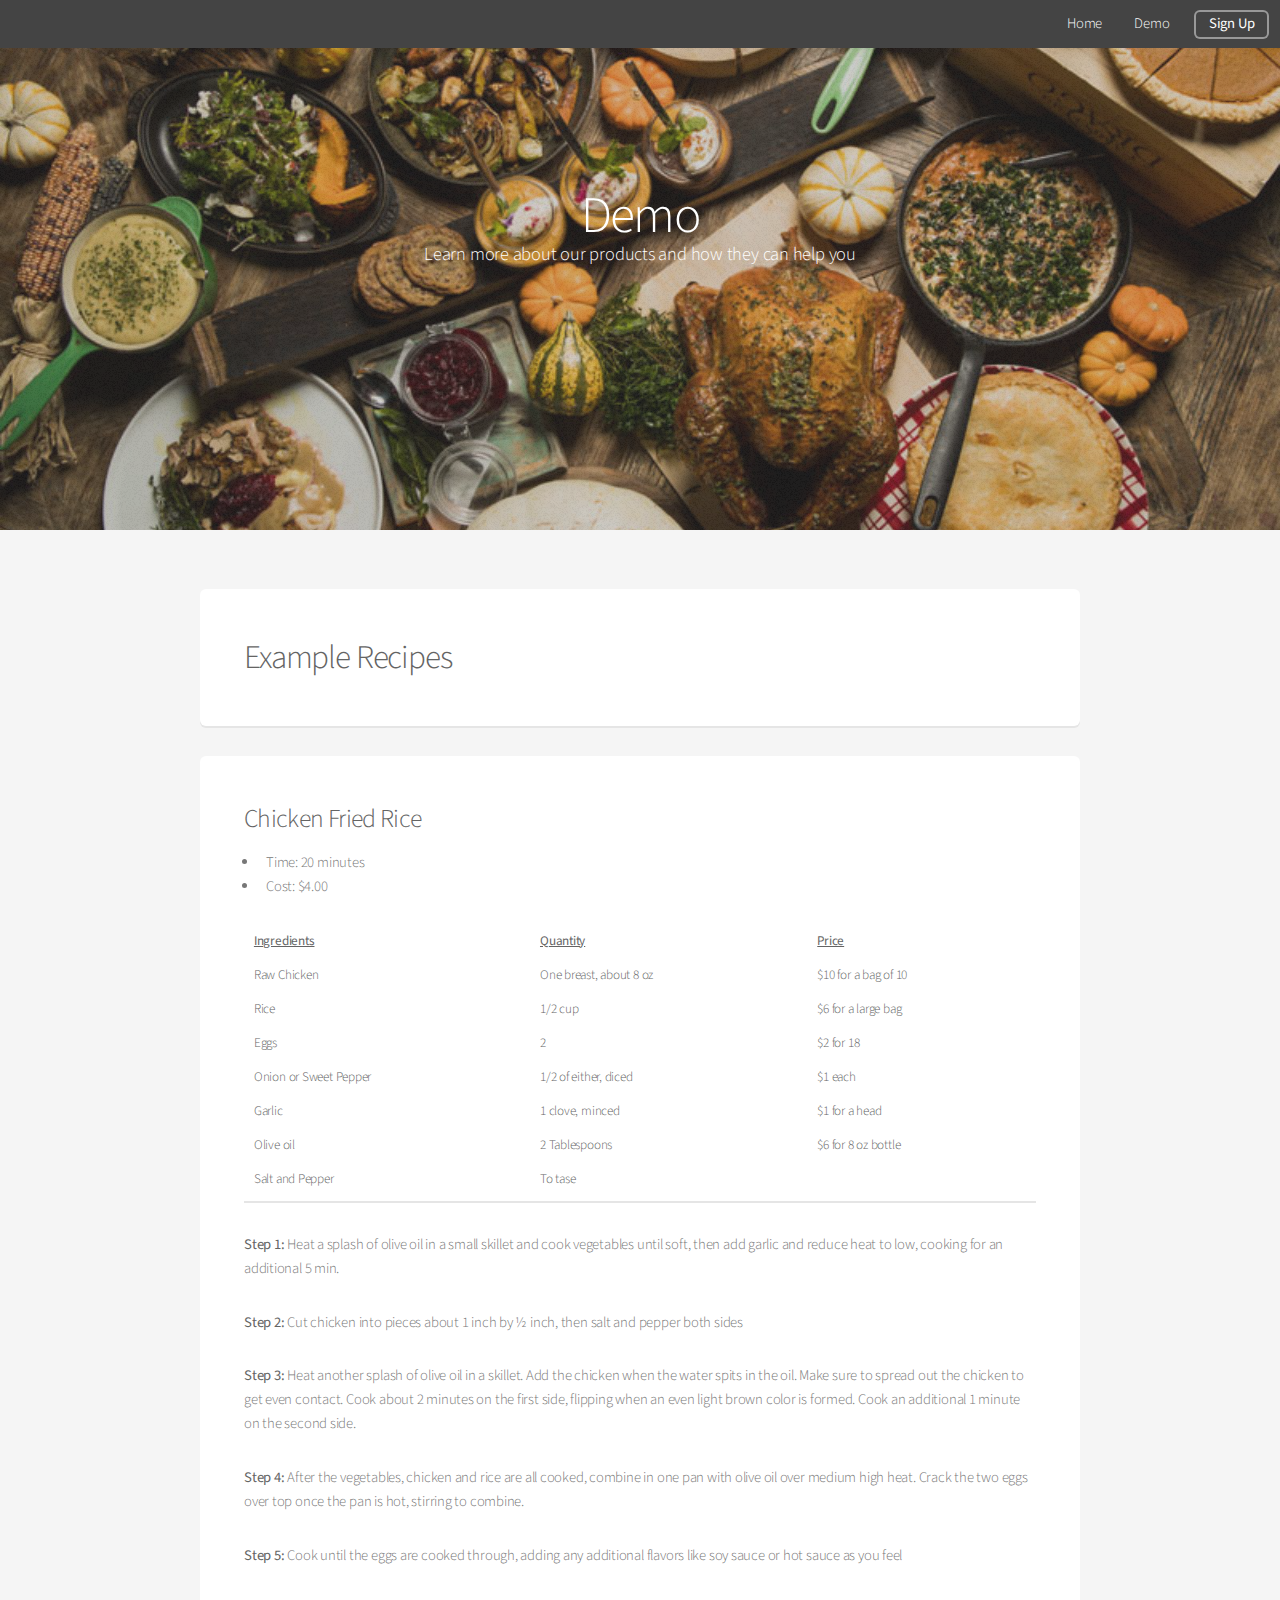
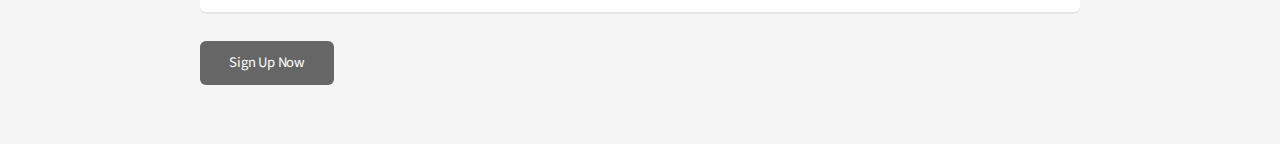
==== generic.html @ 8b99f7a8 "creating basic repository" ====
<!DOCTYPE HTML>
<!--
	Alpha by HTML5 UP
	html5up.net | @ajlkn
	Free for personal and commercial use under the CCA 3.0 license (html5up.net/license)
-->
<html>
	<head>
		<title>About Us - HooCooks</title>
		<meta charset="utf-8" />
		<meta name="viewport" content="width=device-width, initial-scale=1, user-scalable=no" />
		<link rel="stylesheet" href="assets/css/main.css" />
	</head>
	<body class="is-preload"> 
		<div id="page-wrapper">

			<!-- Header -->
				<header id="header">
					<nav id="nav">
						<ul>
							<li><a href="index.html">Home</a></li>
							<li><a href="generic.html">Demo</a></li>
							<li><a href="signup.html" class="button">Sign Up</a></li>
						</ul>
					</nav>
				</header>

<!-- Banner -->
				<section id="banner">
					<header>
						<h2>Demo</h2>
						
					</header>
					<p>Learn more about our products and how they can help you</p>
				</section>

			<!-- Main -->
			<section id="main" class="container">
					<div class="row">
						<div class="col-12">

							<!-- Text -->
							<section class="box">
								<h2>Example Recipes</h2>
							</section>
							<section class ="box">
								<h3>Chicken Fried Rice</h3>
								
								<ul>
									<li>Time: 20 minutes</li>
									<li>Cost: $4.00</li>
								</ul>
								
								<table style="width:100%">
									<thead>
										<tr>
											<th><strong><u>Ingredients</u></strong></th>
											<th><strong><u>Quantity</u></strong></th>
											<th><strong><u>Price</u></strong></th>
										</tr>
										<tr>
											<th>Raw Chicken</th>
											<th>One breast, about 8 oz</th>
											<th>$10 for a bag of 10</th>
										</tr>
										<tr>
											<th>Rice</th>
											<th>1/2 cup</th>
											<th>$6 for a large bag</th>
										</tr>										
										<tr>
											<th>Eggs</th>
											<th>2</th>
											<th>$2 for 18</th>
										</tr>
										<tr>
											<th>Onion or Sweet Pepper</th>
											<th>1/2 of either, diced</th>
											<th>$1 each</th>
										</tr>
										<tr>
											<th>Garlic</th>
											<th>1 clove, minced</th>
											<th>$1 for a head</th>
										</tr>
										<tr>
											<th>Olive oil</th>
											<th>2 Tablespoons</th>
											<th>$6 for 8 oz bottle</th>
										</tr>
										<tr>
											<th>Salt and Pepper</th>
											<th>To tase</th>
											<th></th>
										</tr>
									</thead>
									<tbody>
									</tbody>
								</table>
								
								<p><strong>Step 1:</strong> Heat a splash of olive oil in a small skillet and cook vegetables until soft, then add garlic and reduce heat to low, cooking for an additional 5 min.</p>
								<p><strong>Step 2:</strong> Cut chicken into pieces about 1 inch by ½ inch, then salt and pepper both sides</p>
								<p><strong>Step 3:</strong> Heat another splash of olive oil in a skillet. Add the chicken when the water spits in the oil. Make sure to spread out the chicken to get even contact. Cook about 2 minutes on the first side, flipping when an even light brown color is formed. Cook an additional 1 minute on the second side.</p>
								<p><strong>Step 4:</strong> After the vegetables, chicken and rice are all cooked, combine in one pan with olive oil over medium high heat. Crack the two eggs over top once the pan is hot, stirring to combine.</p>
								<p><strong>Step 5:</strong> Cook until the eggs are cooked through, adding any additional flavors like soy sauce or hot sauce as you feel</p>
							</section>
						</div>
					</div>
					<a href="signup.html" class="button">Sign Up Now</a>
			</section>
		</div>

	</body>
</html>
---- assets/css/main.css ----
@import url("fontawesome-all.min.css");
@import url("https://fonts.googleapis.com/css?family=Source+Sans+Pro:300,400,300italic,400italic");

/*
	Alpha by HTML5 UP
	html5up.net | @ajlkn
	Free for personal and commercial use under the CCA 3.0 license (html5up.net/license)
*/

/* Reset */

/* Based on meyerweb.com/eric/tools/css/reset (v2.0 | 20110126 | License: public domain) */

	html, body, div, span, applet, object,
	iframe, h1, h2, h3, h4, h5, h6, p, blockquote,
	pre, a, abbr, acronym, address, big, cite,
	code, del, dfn, em, img, ins, kbd, q, s, samp,
	small, strike, strong, sub, sup, tt, var, b,
	u, i, center, dl, dt, dd, ol, ul, li, fieldset,
	form, label, legend, table, caption, tbody,
	tfoot, thead, tr, th, td, article, aside,
	canvas, details, embed, figure, figcaption,
	footer, header, hgroup, menu, nav, output, ruby,
	section, summary, time, mark, audio, video {
		margin: 0;
		padding: 0;
		border: 0;
		font-size: 100%;
		font: inherit;
		vertical-align: baseline;
	}

	article, aside, details, figcaption, figure,
	footer, header, hgroup, menu, nav, section {
		display: block;
	}

	body {
		line-height: 1;
	}

	ol, ul {
		list-style: none;
	}

	blockquote, q {
		quotes: none;
	}

		blockquote:before, blockquote:after, q:before, q:after {
			content: '';
			content: none;
		}

	table {
		border-collapse: collapse;
		border-spacing: 0;
	}

	body {
		-webkit-text-size-adjust: none;
	}

	mark {
		background-color: transparent;
		color: inherit;
	}

	input::-moz-focus-inner {
		border: 0;
		padding: 0;
	}

	input, select, textarea {
		-moz-appearance: none;
		-webkit-appearance: none;
		-ms-appearance: none;
		appearance: none;
	}

/* Basic */

	@-ms-viewport {
		width: device-width;
	}

	body {
		-ms-overflow-style: scrollbar;
	}

	@media screen and (max-width: 480px) {

		html, body {
			min-width: 320px;
		}

	}

	html {
		box-sizing: border-box;
	}

	*, *:before, *:after {
		box-sizing: inherit;
	}

	body {
		background: #f5f5f5;
	}

	body, input, select, textarea {
		color: #777;
		font-family: "Source Sans Pro", sans-serif;
		font-size: 16pt;
		font-weight: 300;
		line-height: 1.65em;
		letter-spacing: -0.015em;
	}

	a {
		-moz-transition: color 0.2s ease-in-out, border-bottom-color 0.2s ease-in-out;
		-webkit-transition: color 0.2s ease-in-out, border-bottom-color 0.2s ease-in-out;
		-ms-transition: color 0.2s ease-in-out, border-bottom-color 0.2s ease-in-out;
		transition: color 0.2s ease-in-out, border-bottom-color 0.2s ease-in-out;
		border-bottom: dotted 1px;
		color: #e89980;
		text-decoration: none;
	}

		a:hover {
			border-bottom-color: transparent;
		}

	strong, b {
		color: #646464;
		font-weight: 400;
	}

	em, i {
		font-style: italic;
	}

	p {
		margin: 0 0 2em 0;
	}

	h1, h2, h3, h4, h5, h6 {
		color: #646464;
		font-weight: 300;
		line-height: 1em;
		margin: 0 0 0.5em 0;
	}

		h1 a, h2 a, h3 a, h4 a, h5 a, h6 a {
			color: inherit;
			text-decoration: none;
		}

	h2 {
		font-size: 2.25em;
		line-height: 1.5em;
		letter-spacing: -0.035em;
	}

	h3 {
		font-size: 1.75em;
		line-height: 1.5em;
		letter-spacing: -0.025em;
	}

	h4 {
		font-size: 1.1em;
		line-height: 1.5em;
		letter-spacing: 0;
	}

	h5 {
		font-size: 0.9em;
		line-height: 1.5em;
		letter-spacing: 0;
	}

	h6 {
		font-size: 0.7em;
		line-height: 1.5em;
		letter-spacing: 0;
	}

	sub {
		font-size: 0.8em;
		position: relative;
		top: 0.5em;
	}

	sup {
		font-size: 0.8em;
		position: relative;
		top: -0.5em;
	}

	hr {
		border: 0;
		border-bottom: solid 2px #e5e5e5;
		margin: 2em 0;
	}

		hr.major {
			margin: 3em 0;
		}

	blockquote {
		border-left: solid 4px #e5e5e5;
		font-style: italic;
		margin: 0 0 2em 0;
		padding: 0.5em 0 0.5em 2em;
	}

	pre {
		-webkit-overflow-scrolling: touch;
		background: #f8f8f8;
		border-radius: 6px;
		border: solid 1px #e5e5e5;
		font-family: monospace;
		font-size: 0.9em;
		line-height: 1.75em;
		margin: 0 0 2em 0;
		overflow-x: auto;
		padding: 1em 1.5em;
	}

	code {
		background: #f8f8f8;
		border-radius: 6px;
		border: solid 1px #e5e5e5;
		font-family: monospace;
		font-size: 0.9em;
		margin: 0 0.25em;
		padding: 0.25em 0.65em;
	}

	.align-left {
		text-align: left;
	}

	.align-center {
		text-align: center;
	}

	.align-right {
		text-align: right;
	}

/* Row */

	.row {
		display: flex;
		flex-wrap: wrap;
		box-sizing: border-box;
		align-items: stretch;
	}

		.row > * {
			box-sizing: border-box;
		}

		.row.gtr-uniform > * > :last-child {
			margin-bottom: 0;
		}

		.row.aln-left {
			justify-content: flex-start;
		}

		.row.aln-center {
			justify-content: center;
		}

		.row.aln-right {
			justify-content: flex-end;
		}

		.row.aln-top {
			align-items: flex-start;
		}

		.row.aln-middle {
			align-items: center;
		}

		.row.aln-bottom {
			align-items: flex-end;
		}

		.row > .imp {
			order: -1;
		}

		.row > .col-1 {
			width: 8.33333%;
		}

		.row > .off-1 {
			margin-left: 8.33333%;
		}

		.row > .col-2 {
			width: 16.66667%;
		}

		.row > .off-2 {
			margin-left: 16.66667%;
		}

		.row > .col-3 {
			width: 25%;
		}

		.row > .off-3 {
			margin-left: 25%;
		}

		.row > .col-4 {
			width: 33.33333%;
		}

		.row > .off-4 {
			margin-left: 33.33333%;
		}

		.row > .col-5 {
			width: 41.66667%;
		}

		.row > .off-5 {
			margin-left: 41.66667%;
		}

		.row > .col-6 {
			width: 50%;
		}

		.row > .off-6 {
			margin-left: 50%;
		}

		.row > .col-7 {
			width: 58.33333%;
		}

		.row > .off-7 {
			margin-left: 58.33333%;
		}

		.row > .col-8 {
			width: 66.66667%;
		}

		.row > .off-8 {
			margin-left: 66.66667%;
		}

		.row > .col-9 {
			width: 75%;
		}

		.row > .off-9 {
			margin-left: 75%;
		}

		.row > .col-10 {
			width: 83.33333%;
		}

		.row > .off-10 {
			margin-left: 83.33333%;
		}

		.row > .col-11 {
			width: 91.66667%;
		}

		.row > .off-11 {
			margin-left: 91.66667%;
		}

		.row > .col-12 {
			width: 100%;
		}

		.row > .off-12 {
			margin-left: 100%;
		}

		.row.gtr-0 {
			margin-top: 0;
			margin-left: 0em;
		}

			.row.gtr-0 > * {
				padding: 0 0 0 0em;
			}

			.row.gtr-0.gtr-uniform {
				margin-top: 0em;
			}

				.row.gtr-0.gtr-uniform > * {
					padding-top: 0em;
				}

		.row.gtr-25 {
			margin-top: 0;
			margin-left: -0.5em;
		}

			.row.gtr-25 > * {
				padding: 0 0 0 0.5em;
			}

			.row.gtr-25.gtr-uniform {
				margin-top: -0.5em;
			}

				.row.gtr-25.gtr-uniform > * {
					padding-top: 0.5em;
				}

		.row.gtr-50 {
			margin-top: 0;
			margin-left: -1em;
		}

			.row.gtr-50 > * {
				padding: 0 0 0 1em;
			}

			.row.gtr-50.gtr-uniform {
				margin-top: -1em;
			}

				.row.gtr-50.gtr-uniform > * {
					padding-top: 1em;
				}

		.row {
			margin-top: 0;
			margin-left: -2em;
		}

			.row > * {
				padding: 0 0 0 2em;
			}

			.row.gtr-uniform {
				margin-top: -2em;
			}

				.row.gtr-uniform > * {
					padding-top: 2em;
				}

		.row.gtr-150 {
			margin-top: 0;
			margin-left: -3em;
		}

			.row.gtr-150 > * {
				padding: 0 0 0 3em;
			}

			.row.gtr-150.gtr-uniform {
				margin-top: -3em;
			}

				.row.gtr-150.gtr-uniform > * {
					padding-top: 3em;
				}

		.row.gtr-200 {
			margin-top: 0;
			margin-left: -4em;
		}

			.row.gtr-200 > * {
				padding: 0 0 0 4em;
			}

			.row.gtr-200.gtr-uniform {
				margin-top: -4em;
			}

				.row.gtr-200.gtr-uniform > * {
					padding-top: 4em;
				}

		@media screen and (max-width: 1680px) {

			.row {
				display: flex;
				flex-wrap: wrap;
				box-sizing: border-box;
				align-items: stretch;
			}

				.row > * {
					box-sizing: border-box;
				}

				.row.gtr-uniform > * > :last-child {
					margin-bottom: 0;
				}

				.row.aln-left {
					justify-content: flex-start;
				}

				.row.aln-center {
					justify-content: center;
				}

				.row.aln-right {
					justify-content: flex-end;
				}

				.row.aln-top {
					align-items: flex-start;
				}

				.row.aln-middle {
					align-items: center;
				}

				.row.aln-bottom {
					align-items: flex-end;
				}

				.row > .imp-wide {
					order: -1;
				}

				.row > .col-1-wide {
					width: 8.33333%;
				}

				.row > .off-1-wide {
					margin-left: 8.33333%;
				}

				.row > .col-2-wide {
					width: 16.66667%;
				}

				.row > .off-2-wide {
					margin-left: 16.66667%;
				}

				.row > .col-3-wide {
					width: 25%;
				}

				.row > .off-3-wide {
					margin-left: 25%;
				}

				.row > .col-4-wide {
					width: 33.33333%;
				}

				.row > .off-4-wide {
					margin-left: 33.33333%;
				}

				.row > .col-5-wide {
					width: 41.66667%;
				}

				.row > .off-5-wide {
					margin-left: 41.66667%;
				}

				.row > .col-6-wide {
					width: 50%;
				}

				.row > .off-6-wide {
					margin-left: 50%;
				}

				.row > .col-7-wide {
					width: 58.33333%;
				}

				.row > .off-7-wide {
					margin-left: 58.33333%;
				}

				.row > .col-8-wide {
					width: 66.66667%;
				}

				.row > .off-8-wide {
					margin-left: 66.66667%;
				}

				.row > .col-9-wide {
					width: 75%;
				}

				.row > .off-9-wide {
					margin-left: 75%;
				}

				.row > .col-10-wide {
					width: 83.33333%;
				}

				.row > .off-10-wide {
					margin-left: 83.33333%;
				}

				.row > .col-11-wide {
					width: 91.66667%;
				}

				.row > .off-11-wide {
					margin-left: 91.66667%;
				}

				.row > .col-12-wide {
					width: 100%;
				}

				.row > .off-12-wide {
					margin-left: 100%;
				}

				.row.gtr-0 {
					margin-top: 0;
					margin-left: 0em;
				}

					.row.gtr-0 > * {
						padding: 0 0 0 0em;
					}

					.row.gtr-0.gtr-uniform {
						margin-top: 0em;
					}

						.row.gtr-0.gtr-uniform > * {
							padding-top: 0em;
						}

				.row.gtr-25 {
					margin-top: 0;
					margin-left: -0.5em;
				}

					.row.gtr-25 > * {
						padding: 0 0 0 0.5em;
					}

					.row.gtr-25.gtr-uniform {
						margin-top: -0.5em;
					}

						.row.gtr-25.gtr-uniform > * {
							padding-top: 0.5em;
						}

				.row.gtr-50 {
					margin-top: 0;
					margin-left: -1em;
				}

					.row.gtr-50 > * {
						padding: 0 0 0 1em;
					}

					.row.gtr-50.gtr-uniform {
						margin-top: -1em;
					}

						.row.gtr-50.gtr-uniform > * {
							padding-top: 1em;
						}

				.row {
					margin-top: 0;
					margin-left: -2em;
				}

					.row > * {
						padding: 0 0 0 2em;
					}

					.row.gtr-uniform {
						margin-top: -2em;
					}

						.row.gtr-uniform > * {
							padding-top: 2em;
						}

				.row.gtr-150 {
					margin-top: 0;
					margin-left: -3em;
				}

					.row.gtr-150 > * {
						padding: 0 0 0 3em;
					}

					.row.gtr-150.gtr-uniform {
						margin-top: -3em;
					}

						.row.gtr-150.gtr-uniform > * {
							padding-top: 3em;
						}

				.row.gtr-200 {
					margin-top: 0;
					margin-left: -4em;
				}

					.row.gtr-200 > * {
						padding: 0 0 0 4em;
					}

					.row.gtr-200.gtr-uniform {
						margin-top: -4em;
					}

						.row.gtr-200.gtr-uniform > * {
							padding-top: 4em;
						}

		}

		@media screen and (max-width: 1280px) {

			.row {
				display: flex;
				flex-wrap: wrap;
				box-sizing: border-box;
				align-items: stretch;
			}

				.row > * {
					box-sizing: border-box;
				}

				.row.gtr-uniform > * > :last-child {
					margin-bottom: 0;
				}

				.row.aln-left {
					justify-content: flex-start;
				}

				.row.aln-center {
					justify-content: center;
				}

				.row.aln-right {
					justify-content: flex-end;
				}

				.row.aln-top {
					align-items: flex-start;
				}

				.row.aln-middle {
					align-items: center;
				}

				.row.aln-bottom {
					align-items: flex-end;
				}

				.row > .imp-normal {
					order: -1;
				}

				.row > .col-1-normal {
					width: 8.33333%;
				}

				.row > .off-1-normal {
					margin-left: 8.33333%;
				}

				.row > .col-2-normal {
					width: 16.66667%;
				}

				.row > .off-2-normal {
					margin-left: 16.66667%;
				}

				.row > .col-3-normal {
					width: 25%;
				}

				.row > .off-3-normal {
					margin-left: 25%;
				}

				.row > .col-4-normal {
					width: 33.33333%;
				}

				.row > .off-4-normal {
					margin-left: 33.33333%;
				}

				.row > .col-5-normal {
					width: 41.66667%;
				}

				.row > .off-5-normal {
					margin-left: 41.66667%;
				}

				.row > .col-6-normal {
					width: 50%;
				}

				.row > .off-6-normal {
					margin-left: 50%;
				}

				.row > .col-7-normal {
					width: 58.33333%;
				}

				.row > .off-7-normal {
					margin-left: 58.33333%;
				}

				.row > .col-8-normal {
					width: 66.66667%;
				}

				.row > .off-8-normal {
					margin-left: 66.66667%;
				}

				.row > .col-9-normal {
					width: 75%;
				}

				.row > .off-9-normal {
					margin-left: 75%;
				}

				.row > .col-10-normal {
					width: 83.33333%;
				}

				.row > .off-10-normal {
					margin-left: 83.33333%;
				}

				.row > .col-11-normal {
					width: 91.66667%;
				}

				.row > .off-11-normal {
					margin-left: 91.66667%;
				}

				.row > .col-12-normal {
					width: 100%;
				}

				.row > .off-12-normal {
					margin-left: 100%;
				}

				.row.gtr-0 {
					margin-top: 0;
					margin-left: 0em;
				}

					.row.gtr-0 > * {
						padding: 0 0 0 0em;
					}

					.row.gtr-0.gtr-uniform {
						margin-top: 0em;
					}

						.row.gtr-0.gtr-uniform > * {
							padding-top: 0em;
						}

				.row.gtr-25 {
					margin-top: 0;
					margin-left: -0.5em;
				}

					.row.gtr-25 > * {
						padding: 0 0 0 0.5em;
					}

					.row.gtr-25.gtr-uniform {
						margin-top: -0.5em;
					}

						.row.gtr-25.gtr-uniform > * {
							padding-top: 0.5em;
						}

				.row.gtr-50 {
					margin-top: 0;
					margin-left: -1em;
				}

					.row.gtr-50 > * {
						padding: 0 0 0 1em;
					}

					.row.gtr-50.gtr-uniform {
						margin-top: -1em;
					}

						.row.gtr-50.gtr-uniform > * {
							padding-top: 1em;
						}

				.row {
					margin-top: 0;
					margin-left: -2em;
				}

					.row > * {
						padding: 0 0 0 2em;
					}

					.row.gtr-uniform {
						margin-top: -2em;
					}

						.row.gtr-uniform > * {
							padding-top: 2em;
						}

				.row.gtr-150 {
					margin-top: 0;
					margin-left: -3em;
				}

					.row.gtr-150 > * {
						padding: 0 0 0 3em;
					}

					.row.gtr-150.gtr-uniform {
						margin-top: -3em;
					}

						.row.gtr-150.gtr-uniform > * {
							padding-top: 3em;
						}

				.row.gtr-200 {
					margin-top: 0;
					margin-left: -4em;
				}

					.row.gtr-200 > * {
						padding: 0 0 0 4em;
					}

					.row.gtr-200.gtr-uniform {
						margin-top: -4em;
					}

						.row.gtr-200.gtr-uniform > * {
							padding-top: 4em;
						}

		}

		@media screen and (max-width: 980px) {

			.row {
				display: flex;
				flex-wrap: wrap;
				box-sizing: border-box;
				align-items: stretch;
			}

				.row > * {
					box-sizing: border-box;
				}

				.row.gtr-uniform > * > :last-child {
					margin-bottom: 0;
				}

				.row.aln-left {
					justify-content: flex-start;
				}

				.row.aln-center {
					justify-content: center;
				}

				.row.aln-right {
					justify-content: flex-end;
				}

				.row.aln-top {
					align-items: flex-start;
				}

				.row.aln-middle {
					align-items: center;
				}

				.row.aln-bottom {
					align-items: flex-end;
				}

				.row > .imp-narrow {
					order: -1;
				}

				.row > .col-1-narrow {
					width: 8.33333%;
				}

				.row > .off-1-narrow {
					margin-left: 8.33333%;
				}

				.row > .col-2-narrow {
					width: 16.66667%;
				}

				.row > .off-2-narrow {
					margin-left: 16.66667%;
				}

				.row > .col-3-narrow {
					width: 25%;
				}

				.row > .off-3-narrow {
					margin-left: 25%;
				}

				.row > .col-4-narrow {
					width: 33.33333%;
				}

				.row > .off-4-narrow {
					margin-left: 33.33333%;
				}

				.row > .col-5-narrow {
					width: 41.66667%;
				}

				.row > .off-5-narrow {
					margin-left: 41.66667%;
				}

				.row > .col-6-narrow {
					width: 50%;
				}

				.row > .off-6-narrow {
					margin-left: 50%;
				}

				.row > .col-7-narrow {
					width: 58.33333%;
				}

				.row > .off-7-narrow {
					margin-left: 58.33333%;
				}

				.row > .col-8-narrow {
					width: 66.66667%;
				}

				.row > .off-8-narrow {
					margin-left: 66.66667%;
				}

				.row > .col-9-narrow {
					width: 75%;
				}

				.row > .off-9-narrow {
					margin-left: 75%;
				}

				.row > .col-10-narrow {
					width: 83.33333%;
				}

				.row > .off-10-narrow {
					margin-left: 83.33333%;
				}

				.row > .col-11-narrow {
					width: 91.66667%;
				}

				.row > .off-11-narrow {
					margin-left: 91.66667%;
				}

				.row > .col-12-narrow {
					width: 100%;
				}

				.row > .off-12-narrow {
					margin-left: 100%;
				}

				.row.gtr-0 {
					margin-top: 0;
					margin-left: 0em;
				}

					.row.gtr-0 > * {
						padding: 0 0 0 0em;
					}

					.row.gtr-0.gtr-uniform {
						margin-top: 0em;
					}

						.row.gtr-0.gtr-uniform > * {
							padding-top: 0em;
						}

				.row.gtr-25 {
					margin-top: 0;
					margin-left: -0.5em;
				}

					.row.gtr-25 > * {
						padding: 0 0 0 0.5em;
					}

					.row.gtr-25.gtr-uniform {
						margin-top: -0.5em;
					}

						.row.gtr-25.gtr-uniform > * {
							padding-top: 0.5em;
						}

				.row.gtr-50 {
					margin-top: 0;
					margin-left: -1em;
				}

					.row.gtr-50 > * {
						padding: 0 0 0 1em;
					}

					.row.gtr-50.gtr-uniform {
						margin-top: -1em;
					}

						.row.gtr-50.gtr-uniform > * {
							padding-top: 1em;
						}

				.row {
					margin-top: 0;
					margin-left: -2em;
				}

					.row > * {
						padding: 0 0 0 2em;
					}

					.row.gtr-uniform {
						margin-top: -2em;
					}

						.row.gtr-uniform > * {
							padding-top: 2em;
						}

				.row.gtr-150 {
					margin-top: 0;
					margin-left: -3em;
				}

					.row.gtr-150 > * {
						padding: 0 0 0 3em;
					}

					.row.gtr-150.gtr-uniform {
						margin-top: -3em;
					}

						.row.gtr-150.gtr-uniform > * {
							padding-top: 3em;
						}

				.row.gtr-200 {
					margin-top: 0;
					margin-left: -4em;
				}

					.row.gtr-200 > * {
						padding: 0 0 0 4em;
					}

					.row.gtr-200.gtr-uniform {
						margin-top: -4em;
					}

						.row.gtr-200.gtr-uniform > * {
							padding-top: 4em;
						}

		}

		@media screen and (max-width: 840px) {

			.row {
				display: flex;
				flex-wrap: wrap;
				box-sizing: border-box;
				align-items: stretch;
			}

				.row > * {
					box-sizing: border-box;
				}

				.row.gtr-uniform > * > :last-child {
					margin-bottom: 0;
				}

				.row.aln-left {
					justify-content: flex-start;
				}

				.row.aln-center {
					justify-content: center;
				}

				.row.aln-right {
					justify-content: flex-end;
				}

				.row.aln-top {
					align-items: flex-start;
				}

				.row.aln-middle {
					align-items: center;
				}

				.row.aln-bottom {
					align-items: flex-end;
				}

				.row > .imp-narrower {
					order: -1;
				}

				.row > .col-1-narrower {
					width: 8.33333%;
				}

				.row > .off-1-narrower {
					margin-left: 8.33333%;
				}

				.row > .col-2-narrower {
					width: 16.66667%;
				}

				.row > .off-2-narrower {
					margin-left: 16.66667%;
				}

				.row > .col-3-narrower {
					width: 25%;
				}

				.row > .off-3-narrower {
					margin-left: 25%;
				}

				.row > .col-4-narrower {
					width: 33.33333%;
				}

				.row > .off-4-narrower {
					margin-left: 33.33333%;
				}

				.row > .col-5-narrower {
					width: 41.66667%;
				}

				.row > .off-5-narrower {
					margin-left: 41.66667%;
				}

				.row > .col-6-narrower {
					width: 50%;
				}

				.row > .off-6-narrower {
					margin-left: 50%;
				}

				.row > .col-7-narrower {
					width: 58.33333%;
				}

				.row > .off-7-narrower {
					margin-left: 58.33333%;
				}

				.row > .col-8-narrower {
					width: 66.66667%;
				}

				.row > .off-8-narrower {
					margin-left: 66.66667%;
				}

				.row > .col-9-narrower {
					width: 75%;
				}

				.row > .off-9-narrower {
					margin-left: 75%;
				}

				.row > .col-10-narrower {
					width: 83.33333%;
				}

				.row > .off-10-narrower {
					margin-left: 83.33333%;
				}

				.row > .col-11-narrower {
					width: 91.66667%;
				}

				.row > .off-11-narrower {
					margin-left: 91.66667%;
				}

				.row > .col-12-narrower {
					width: 100%;
				}

				.row > .off-12-narrower {
					margin-left: 100%;
				}

				.row.gtr-0 {
					margin-top: 0;
					margin-left: 0em;
				}

					.row.gtr-0 > * {
						padding: 0 0 0 0em;
					}

					.row.gtr-0.gtr-uniform {
						margin-top: 0em;
					}

						.row.gtr-0.gtr-uniform > * {
							padding-top: 0em;
						}

				.row.gtr-25 {
					margin-top: 0;
					margin-left: -0.5em;
				}

					.row.gtr-25 > * {
						padding: 0 0 0 0.5em;
					}

					.row.gtr-25.gtr-uniform {
						margin-top: -0.5em;
					}

						.row.gtr-25.gtr-uniform > * {
							padding-top: 0.5em;
						}

				.row.gtr-50 {
					margin-top: 0;
					margin-left: -1em;
				}

					.row.gtr-50 > * {
						padding: 0 0 0 1em;
					}

					.row.gtr-50.gtr-uniform {
						margin-top: -1em;
					}

						.row.gtr-50.gtr-uniform > * {
							padding-top: 1em;
						}

				.row {
					margin-top: 0;
					margin-left: -2em;
				}

					.row > * {
						padding: 0 0 0 2em;
					}

					.row.gtr-uniform {
						margin-top: -2em;
					}

						.row.gtr-uniform > * {
							padding-top: 2em;
						}

				.row.gtr-150 {
					margin-top: 0;
					margin-left: -3em;
				}

					.row.gtr-150 > * {
						padding: 0 0 0 3em;
					}

					.row.gtr-150.gtr-uniform {
						margin-top: -3em;
					}

						.row.gtr-150.gtr-uniform > * {
							padding-top: 3em;
						}

				.row.gtr-200 {
					margin-top: 0;
					margin-left: -4em;
				}

					.row.gtr-200 > * {
						padding: 0 0 0 4em;
					}

					.row.gtr-200.gtr-uniform {
						margin-top: -4em;
					}

						.row.gtr-200.gtr-uniform > * {
							padding-top: 4em;
						}

		}

		@media screen and (max-width: 736px) {

			.row {
				display: flex;
				flex-wrap: wrap;
				box-sizing: border-box;
				align-items: stretch;
			}

				.row > * {
					box-sizing: border-box;
				}

				.row.gtr-uniform > * > :last-child {
					margin-bottom: 0;
				}

				.row.aln-left {
					justify-content: flex-start;
				}

				.row.aln-center {
					justify-content: center;
				}

				.row.aln-right {
					justify-content: flex-end;
				}

				.row.aln-top {
					align-items: flex-start;
				}

				.row.aln-middle {
					align-items: center;
				}

				.row.aln-bottom {
					align-items: flex-end;
				}

				.row > .imp-mobile {
					order: -1;
				}

				.row > .col-1-mobile {
					width: 8.33333%;
				}

				.row > .off-1-mobile {
					margin-left: 8.33333%;
				}

				.row > .col-2-mobile {
					width: 16.66667%;
				}

				.row > .off-2-mobile {
					margin-left: 16.66667%;
				}

				.row > .col-3-mobile {
					width: 25%;
				}

				.row > .off-3-mobile {
					margin-left: 25%;
				}

				.row > .col-4-mobile {
					width: 33.33333%;
				}

				.row > .off-4-mobile {
					margin-left: 33.33333%;
				}

				.row > .col-5-mobile {
					width: 41.66667%;
				}

				.row > .off-5-mobile {
					margin-left: 41.66667%;
				}

				.row > .col-6-mobile {
					width: 50%;
				}

				.row > .off-6-mobile {
					margin-left: 50%;
				}

				.row > .col-7-mobile {
					width: 58.33333%;
				}

				.row > .off-7-mobile {
					margin-left: 58.33333%;
				}

				.row > .col-8-mobile {
					width: 66.66667%;
				}

				.row > .off-8-mobile {
					margin-left: 66.66667%;
				}

				.row > .col-9-mobile {
					width: 75%;
				}

				.row > .off-9-mobile {
					margin-left: 75%;
				}

				.row > .col-10-mobile {
					width: 83.33333%;
				}

				.row > .off-10-mobile {
					margin-left: 83.33333%;
				}

				.row > .col-11-mobile {
					width: 91.66667%;
				}

				.row > .off-11-mobile {
					margin-left: 91.66667%;
				}

				.row > .col-12-mobile {
					width: 100%;
				}

				.row > .off-12-mobile {
					margin-left: 100%;
				}

				.row.gtr-0 {
					margin-top: 0;
					margin-left: 0em;
				}

					.row.gtr-0 > * {
						padding: 0 0 0 0em;
					}

					.row.gtr-0.gtr-uniform {
						margin-top: 0em;
					}

						.row.gtr-0.gtr-uniform > * {
							padding-top: 0em;
						}

				.row.gtr-25 {
					margin-top: 0;
					margin-left: -0.5em;
				}

					.row.gtr-25 > * {
						padding: 0 0 0 0.5em;
					}

					.row.gtr-25.gtr-uniform {
						margin-top: -0.5em;
					}

						.row.gtr-25.gtr-uniform > * {
							padding-top: 0.5em;
						}

				.row.gtr-50 {
					margin-top: 0;
					margin-left: -1em;
				}

					.row.gtr-50 > * {
						padding: 0 0 0 1em;
					}

					.row.gtr-50.gtr-uniform {
						margin-top: -1em;
					}

						.row.gtr-50.gtr-uniform > * {
							padding-top: 1em;
						}

				.row {
					margin-top: 0;
					margin-left: -2em;
				}

					.row > * {
						padding: 0 0 0 2em;
					}

					.row.gtr-uniform {
						margin-top: -2em;
					}

						.row.gtr-uniform > * {
							padding-top: 2em;
						}

				.row.gtr-150 {
					margin-top: 0;
					margin-left: -3em;
				}

					.row.gtr-150 > * {
						padding: 0 0 0 3em;
					}

					.row.gtr-150.gtr-uniform {
						margin-top: -3em;
					}

						.row.gtr-150.gtr-uniform > * {
							padding-top: 3em;
						}

				.row.gtr-200 {
					margin-top: 0;
					margin-left: -4em;
				}

					.row.gtr-200 > * {
						padding: 0 0 0 4em;
					}

					.row.gtr-200.gtr-uniform {
						margin-top: -4em;
					}

						.row.gtr-200.gtr-uniform > * {
							padding-top: 4em;
						}

		}

		@media screen and (max-width: 480px) {

			.row {
				display: flex;
				flex-wrap: wrap;
				box-sizing: border-box;
				align-items: stretch;
			}

				.row > * {
					box-sizing: border-box;
				}

				.row.gtr-uniform > * > :last-child {
					margin-bottom: 0;
				}

				.row.aln-left {
					justify-content: flex-start;
				}

				.row.aln-center {
					justify-content: center;
				}

				.row.aln-right {
					justify-content: flex-end;
				}

				.row.aln-top {
					align-items: flex-start;
				}

				.row.aln-middle {
					align-items: center;
				}

				.row.aln-bottom {
					align-items: flex-end;
				}

				.row > .imp-mobilep {
					order: -1;
				}

				.row > .col-1-mobilep {
					width: 8.33333%;
				}

				.row > .off-1-mobilep {
					margin-left: 8.33333%;
				}

				.row > .col-2-mobilep {
					width: 16.66667%;
				}

				.row > .off-2-mobilep {
					margin-left: 16.66667%;
				}

				.row > .col-3-mobilep {
					width: 25%;
				}

				.row > .off-3-mobilep {
					margin-left: 25%;
				}

				.row > .col-4-mobilep {
					width: 33.33333%;
				}

				.row > .off-4-mobilep {
					margin-left: 33.33333%;
				}

				.row > .col-5-mobilep {
					width: 41.66667%;
				}

				.row > .off-5-mobilep {
					margin-left: 41.66667%;
				}

				.row > .col-6-mobilep {
					width: 50%;
				}

				.row > .off-6-mobilep {
					margin-left: 50%;
				}

				.row > .col-7-mobilep {
					width: 58.33333%;
				}

				.row > .off-7-mobilep {
					margin-left: 58.33333%;
				}

				.row > .col-8-mobilep {
					width: 66.66667%;
				}

				.row > .off-8-mobilep {
					margin-left: 66.66667%;
				}

				.row > .col-9-mobilep {
					width: 75%;
				}

				.row > .off-9-mobilep {
					margin-left: 75%;
				}

				.row > .col-10-mobilep {
					width: 83.33333%;
				}

				.row > .off-10-mobilep {
					margin-left: 83.33333%;
				}

				.row > .col-11-mobilep {
					width: 91.66667%;
				}

				.row > .off-11-mobilep {
					margin-left: 91.66667%;
				}

				.row > .col-12-mobilep {
					width: 100%;
				}

				.row > .off-12-mobilep {
					margin-left: 100%;
				}

				.row.gtr-0 {
					margin-top: 0;
					margin-left: 0em;
				}

					.row.gtr-0 > * {
						padding: 0 0 0 0em;
					}

					.row.gtr-0.gtr-uniform {
						margin-top: 0em;
					}

						.row.gtr-0.gtr-uniform > * {
							padding-top: 0em;
						}

				.row.gtr-25 {
					margin-top: 0;
					margin-left: -0.5em;
				}

					.row.gtr-25 > * {
						padding: 0 0 0 0.5em;
					}

					.row.gtr-25.gtr-uniform {
						margin-top: -0.5em;
					}

						.row.gtr-25.gtr-uniform > * {
							padding-top: 0.5em;
						}

				.row.gtr-50 {
					margin-top: 0;
					margin-left: -1em;
				}

					.row.gtr-50 > * {
						padding: 0 0 0 1em;
					}

					.row.gtr-50.gtr-uniform {
						margin-top: -1em;
					}

						.row.gtr-50.gtr-uniform > * {
							padding-top: 1em;
						}

				.row {
					margin-top: 0;
					margin-left: -2em;
				}

					.row > * {
						padding: 0 0 0 2em;
					}

					.row.gtr-uniform {
						margin-top: -2em;
					}

						.row.gtr-uniform > * {
							padding-top: 2em;
						}

				.row.gtr-150 {
					margin-top: 0;
					margin-left: -3em;
				}

					.row.gtr-150 > * {
						padding: 0 0 0 3em;
					}

					.row.gtr-150.gtr-uniform {
						margin-top: -3em;
					}

						.row.gtr-150.gtr-uniform > * {
							padding-top: 3em;
						}

				.row.gtr-200 {
					margin-top: 0;
					margin-left: -4em;
				}

					.row.gtr-200 > * {
						padding: 0 0 0 4em;
					}

					.row.gtr-200.gtr-uniform {
						margin-top: -4em;
					}

						.row.gtr-200.gtr-uniform > * {
							padding-top: 4em;
						}

		}

/* Container */

	.container {
		margin: 0 auto;
		max-width: calc(100% - 5em);
		width: 60em;
	}

		.container.xsmall {
			width: 15em;
		}

		.container.small {
			width: 30em;
		}

		.container.medium {
			width: 45em;
		}

		.container.large {
			width: 75em;
		}

		.container.xlarge {
			width: 90em;
		}

		.container.max {
			width: 100%;
		}

		@media screen and (max-width: 840px) {

			.container {
				width: 100% !important;
			}

		}

		@media screen and (max-width: 736px) {

			.container {
				max-width: 100%;
			}

		}

/* Section/Article */

	section.special, article.special {
		text-align: center;
	}

	header p {
		color: #999;
		position: relative;
		margin: 0 0 1.5em 0;
		font-style: italic;
	}

	header h2 + p {
		font-size: 1.25em;
		margin-top: -1em;
		line-height: 1.5em;
	}

	header h3 + p {
		font-size: 1.1em;
		margin-top: -0.85em;
		line-height: 1.5em;
	}

	header h4 + p,
	header h5 + p,
	header h6 + p {
		font-size: 0.8em;
		margin-top: -0.5em;
		line-height: 1.5em;
	}

	header.major {
		padding: 1em 0;
		text-align: center;
	}

		header.major h2 {
			margin: 0;
		}

		header.major p {
			display: inline-block;
			border-top: solid 2px #e5e5e5;
			color: #777;
			margin: 1.5em 0 0 0;
			padding: 1.5em 0 0 0;
			font-style: normal;
		}

/* Form */

	form {
		margin: 0 0 2em 0;
	}

	label {
		color: #646464;
		display: block;
		font-size: 0.9em;
		font-weight: 300;
		margin: 0 0 1em 0;
	}

	input[type="text"],
	input[type="password"],
	input[type="email"],
	select,
	textarea {
		-moz-appearance: none;
		-webkit-appearance: none;
		-ms-appearance: none;
		appearance: none;
		background-color: #f8f8f8;
		border-radius: 6px;
		border: solid 1px #e5e5e5;
		color: inherit;
		display: block;
		outline: 0;
		padding: 0 1em;
		text-decoration: none;
		width: 100%;
	}

		input[type="text"]:invalid,
		input[type="password"]:invalid,
		input[type="email"]:invalid,
		select:invalid,
		textarea:invalid {
			box-shadow: none;
		}

		input[type="text"]:focus,
		input[type="password"]:focus,
		input[type="email"]:focus,
		select:focus,
		textarea:focus {
			border-color: #e89980;
			box-shadow: 0 0 0 2px #e89980;
		}

	select {
		background-image: url("data:image/svg+xml;charset=utf8,%3Csvg xmlns='http://www.w3.org/2000/svg' width='40' height='40' preserveAspectRatio='none' viewBox='0 0 40 40'%3E%3Cpath d='M9.4,12.3l10.4,10.4l10.4-10.4c0.2-0.2,0.5-0.4,0.9-0.4c0.3,0,0.6,0.1,0.9,0.4l3.3,3.3c0.2,0.2,0.4,0.5,0.4,0.9 c0,0.4-0.1,0.6-0.4,0.9L20.7,31.9c-0.2,0.2-0.5,0.4-0.9,0.4c-0.3,0-0.6-0.1-0.9-0.4L4.3,17.3c-0.2-0.2-0.4-0.5-0.4-0.9 c0-0.4,0.1-0.6,0.4-0.9l3.3-3.3c0.2-0.2,0.5-0.4,0.9-0.4S9.1,12.1,9.4,12.3z' fill='%23e5e5e5' /%3E%3C/svg%3E");
		background-size: 1.25em;
		background-repeat: no-repeat;
		background-position: calc(100% - 1em) center;
		height: 3em;
		padding-right: 3em;
		text-overflow: ellipsis;
	}

		select option {
			color: #777;
			background-color: #f5f5f5;
		}

		select:focus::-ms-value {
			background-color: transparent;
		}

		select::-ms-expand {
			display: none;
		}

	input[type="text"],
	input[type="password"],
	input[type="email"],
	select {
		height: 3em;
	}

	textarea {
		padding: 0.75em 1em;
	}

	input[type="checkbox"],
	input[type="radio"] {
		-moz-appearance: none;
		-webkit-appearance: none;
		-ms-appearance: none;
		appearance: none;
		display: block;
		float: left;
		margin-right: -2em;
		opacity: 0;
		width: 1em;
		z-index: -1;
	}

		input[type="checkbox"] + label,
		input[type="radio"] + label {
			text-decoration: none;
			color: #777;
			cursor: pointer;
			display: inline-block;
			font-size: 1em;
			font-weight: 300;
			padding-left: 2.55em;
			padding-right: 0.75em;
			position: relative;
		}

			input[type="checkbox"] + label:before,
			input[type="radio"] + label:before {
				-moz-osx-font-smoothing: grayscale;
				-webkit-font-smoothing: antialiased;
				display: inline-block;
				font-style: normal;
				font-variant: normal;
				text-rendering: auto;
				line-height: 1;
				text-transform: none !important;
				font-family: 'Font Awesome 5 Free';
				font-weight: 900;
			}

			input[type="checkbox"] + label:before,
			input[type="radio"] + label:before {
				background: #f8f8f8;
				border-radius: 6px;
				border: solid 1px #e5e5e5;
				content: '';
				display: inline-block;
				font-size: 0.8em;
				height: 2.25em;
				left: 0;
				line-height: 2.25em;
				position: absolute;
				text-align: center;
				top: 0;
				width: 2.25em;
			}

		input[type="checkbox"]:checked + label:before,
		input[type="radio"]:checked + label:before {
			background: #666;
			border-color: #666;
			color: #ffffff;
			content: '\f00c';
		}

		input[type="checkbox"]:focus + label:before,
		input[type="radio"]:focus + label:before {
			border-color: #e89980;
			box-shadow: 0 0 0 1px #e89980;
		}

	input[type="checkbox"] + label:before {
		border-radius: 6px;
	}

	input[type="radio"] + label:before {
		border-radius: 100%;
	}

	::-webkit-input-placeholder {
		color: #999 !important;
		opacity: 1.0;
	}

	:-moz-placeholder {
		color: #999 !important;
		opacity: 1.0;
	}

	::-moz-placeholder {
		color: #999 !important;
		opacity: 1.0;
	}

	:-ms-input-placeholder {
		color: #999 !important;
		opacity: 1.0;
	}

/* Box */

	.box {
		background: #fff;
		border-radius: 6px;
		box-shadow: 0 2px 0 0 #e5e5e5;
		margin: 0 0 2em 0;
		padding: 3em;
	}

		.box > :last-child {
			margin-bottom: 0;
		}

		.box.alt {
			background: none !important;
			border-radius: 0 !important;
			box-shadow: none !important;
			margin: 0 0 2em 0;
			padding: 0 !important;
		}

		.box.features .features-row {
			border-top: solid 2px #e5e5e5;
			position: relative;
		}

			.box.features .features-row:after {
				clear: both;
				content: '';
				display: block;
			}

			.box.features .features-row section {
				float: left;
				padding: 3em;
				width: 50%;
			}

				.box.features .features-row section :last-child {
					margin-bottom: 0;
				}

				.box.features .features-row section:nth-child(2n) {
					padding-right: 0;
				}

					.box.features .features-row section:nth-child(2n):before {
						background: #e5e5e5;
						content: '';
						display: block;
						height: 100%;
						margin-left: -3em;
						position: absolute;
						top: 0;
						width: 2px;
					}

				.box.features .features-row section:nth-child(2n-1) {
					padding-left: 0;
				}

			.box.features .features-row:first-child {
				border-top: 0;
			}

				.box.features .features-row:first-child section {
					padding-top: 0;
				}

			.box.features .features-row:last-child {
				padding-bottom: 0;
			}

				.box.features .features-row:last-child section {
					padding-bottom: 0;
				}

		.box.special {
			text-align: center;
		}

		.box .image.featured {
			border-radius: 0;
			display: block;
			margin: 3em 0 3em -3em;
			position: relative;
			width: calc(100% + 6em);
		}

			.box .image.featured img {
				border-radius: 0;
				display: block;
				width: 100%;
			}

			.box .image.featured:first-child {
				border-radius: 6px 6px 0 0;
				margin-bottom: 3em;
				margin-top: -3em;
			}

				.box .image.featured:first-child img {
					border-radius: 6px 6px 0 0;
				}

			.box .image.featured:last-child {
				border-radius: 0 0 6px 6px;
				margin-bottom: -3em;
				margin-top: 3em;
			}

				.box .image.featured:last-child img {
					border-radius: 0 0 6px 6px;
				}

/* Icon */

	.icon {
		text-decoration: none;
		border-bottom: none;
		position: relative;
	}

		.icon:before {
			-moz-osx-font-smoothing: grayscale;
			-webkit-font-smoothing: antialiased;
			display: inline-block;
			font-style: normal;
			font-variant: normal;
			text-rendering: auto;
			line-height: 1;
			text-transform: none !important;
			font-family: 'Font Awesome 5 Free';
			font-weight: 400;
		}

		.icon > .label {
			display: none;
		}

		.icon:before {
			line-height: inherit;
		}

		.icon.solid:before {
			font-weight: 900;
		}

		.icon.brands:before {
			font-family: 'Font Awesome 5 Brands';
		}

		.icon.major {
			background: #666;
			border-radius: 100%;
			color: #ffffff;
			cursor: default;
			display: inline-block;
			height: 5.5em;
			line-height: 5.5em;
			margin: 0 0 2em 0;
			width: 5.5em;
		}

			.icon.major:before {
				font-size: 2.5em;
			}

			.icon.major.accent1 {
				background: #666;
				color: #ffffff;
			}

			.icon.major.accent2 {
				background: #e89980;
				color: #ffffff;
			}

			.icon.major.accent3 {
				background: #7fcdb8;
				color: #ffffff;
			}

			.icon.major.accent4 {
				background: #90b0ba;
				color: #ffffff;
			}

			.icon.major.accent5 {
				background: #e5cb95;
				color: #ffffff;
			}

/* Image */

	.image {
		border-radius: 6px;
		border: 0;
		display: inline-block;
		position: relative;
	}

		.image img {
			border-radius: 6px;
			display: block;
		}

		.image.left {
			float: left;
			padding: 0 1.5em 1em 0;
			top: 0.25em;
		}

		.image.right {
			float: right;
			padding: 0 0 1em 1.5em;
			top: 0.25em;
		}

		.image.fit {
			display: block;
			margin: 0 0 2em 0;
			width: 100%;
		}

			.image.fit img {
				display: block;
				width: 100%;
			}

/* List */

	ol {
		list-style: decimal;
		margin: 0 0 2em 0;
		padding-left: 1.25em;
	}

		ol li {
			padding-left: 0.25em;
		}

	ul {
		list-style: disc;
		margin: 0 0 2em 0;
		padding-left: 1em;
	}

		ul li {
			padding-left: 0.5em;
		}

		ul.alt {
			list-style: none;
			padding-left: 0;
		}

			ul.alt li {
				border-top: solid 1px #e5e5e5;
				padding: 0.5em 0;
			}

				ul.alt li:first-child {
					border-top: 0;
					padding-top: 0;
				}

		ul.icons {
			cursor: default;
			list-style: none;
			padding-left: 0;
		}

			ul.icons li {
				display: inline-block;
				padding: 0 1.25em 0 0;
			}

				ul.icons li:last-child {
					padding-right: 0;
				}

				ul.icons li .icon {
					color: inherit;
				}

					ul.icons li .icon:before {
						font-size: 1.75em;
					}

	dl {
		margin: 0 0 2em 0;
	}

/* Actions */

	ul.actions {
		display: -moz-flex;
		display: -webkit-flex;
		display: -ms-flex;
		display: flex;
		cursor: default;
		list-style: none;
		margin-left: -1em;
		padding-left: 0;
	}

		ul.actions li {
			padding: 0 0 0 1em;
			vertical-align: middle;
		}

		ul.actions.special {
			-moz-justify-content: center;
			-webkit-justify-content: center;
			-ms-justify-content: center;
			justify-content: center;
			width: 100%;
			margin-left: 0;
		}

			ul.actions.special li:first-child {
				padding-left: 0;
			}

		ul.actions.stacked {
			-moz-flex-direction: column;
			-webkit-flex-direction: column;
			-ms-flex-direction: column;
			flex-direction: column;
			margin-left: 0;
		}

			ul.actions.stacked li {
				padding: 1.3em 0 0 0;
			}

				ul.actions.stacked li:first-child {
					padding-top: 0;
				}

		ul.actions.fit {
			width: calc(100% + 1em);
		}

			ul.actions.fit li {
				-moz-flex-grow: 1;
				-webkit-flex-grow: 1;
				-ms-flex-grow: 1;
				flex-grow: 1;
				-moz-flex-shrink: 1;
				-webkit-flex-shrink: 1;
				-ms-flex-shrink: 1;
				flex-shrink: 1;
				width: 100%;
			}

				ul.actions.fit li > * {
					width: 100%;
				}

			ul.actions.fit.stacked {
				width: 100%;
			}

		@media screen and (max-width: 480px) {

			ul.actions:not(.fixed) {
				-moz-flex-direction: column;
				-webkit-flex-direction: column;
				-ms-flex-direction: column;
				flex-direction: column;
				margin-left: 0;
				width: 100% !important;
			}

				ul.actions:not(.fixed) li {
					-moz-flex-grow: 1;
					-webkit-flex-grow: 1;
					-ms-flex-grow: 1;
					flex-grow: 1;
					-moz-flex-shrink: 1;
					-webkit-flex-shrink: 1;
					-ms-flex-shrink: 1;
					flex-shrink: 1;
					padding: 1em 0 0 0;
					text-align: center;
					width: 100%;
				}

					ul.actions:not(.fixed) li > * {
						width: 100%;
					}

					ul.actions:not(.fixed) li:first-child {
						padding-top: 0;
					}

					ul.actions:not(.fixed) li input[type="submit"],
					ul.actions:not(.fixed) li input[type="reset"],
					ul.actions:not(.fixed) li input[type="button"],
					ul.actions:not(.fixed) li button,
					ul.actions:not(.fixed) li .button {
						width: 100%;
					}

						ul.actions:not(.fixed) li input[type="submit"].icon:before,
						ul.actions:not(.fixed) li input[type="reset"].icon:before,
						ul.actions:not(.fixed) li input[type="button"].icon:before,
						ul.actions:not(.fixed) li button.icon:before,
						ul.actions:not(.fixed) li .button.icon:before {
							margin-left: -0.5em;
						}

		}

/* Table */

	.table-wrapper {
		-webkit-overflow-scrolling: touch;
		overflow-x: auto;
	}

	table {
		margin: 0 0 2em 0;
		width: 100%;
	}

		table tbody tr {
			border: solid 1px #e5e5e5;
			border-left: 0;
			border-right: 0;
		}

			table tbody tr:nth-child(2n + 1) {
				background-color: #f8f8f8;
			}

		table td {
			padding: 0.75em 0.75em;
		}

		table th {
			color: #646464;
			font-size: 0.9em;
			font-weight: 300;
			padding: 0 0.75em 0.75em 0.75em;
			text-align: left;
		}

		table thead {
			border-bottom: solid 2px #e5e5e5;
		}

		table tfoot {
			border-top: solid 2px #e5e5e5;
		}

		table.alt {
			border-collapse: separate;
		}

			table.alt tbody tr td {
				border: solid 1px #e5e5e5;
				border-left-width: 0;
				border-top-width: 0;
			}

				table.alt tbody tr td:first-child {
					border-left-width: 1px;
				}

			table.alt tbody tr:first-child td {
				border-top-width: 1px;
			}

			table.alt thead {
				border-bottom: 0;
			}

			table.alt tfoot {
				border-top: 0;
			}

/* Button */

	input[type="submit"],
	input[type="reset"],
	input[type="button"],
	.button {
		-moz-appearance: none;
		-webkit-appearance: none;
		-ms-appearance: none;
		appearance: none;
		-moz-transition: background-color 0.2s ease-in-out, color 0.2s ease-in-out;
		-webkit-transition: background-color 0.2s ease-in-out, color 0.2s ease-in-out;
		-ms-transition: background-color 0.2s ease-in-out, color 0.2s ease-in-out;
		transition: background-color 0.2s ease-in-out, color 0.2s ease-in-out;
		background-color: #666;
		border-radius: 6px;
		border: 0;
		color: #ffffff;
		cursor: pointer;
		display: inline-block;
		font-weight: 400;
		height: 3em;
		line-height: 3em;
		padding: 0 2em;
		text-align: center;
		text-decoration: none;
		white-space: nowrap;
	}

		input[type="submit"]:hover,
		input[type="reset"]:hover,
		input[type="button"]:hover,
		.button:hover {
			background-color: #737373;
		}

		input[type="submit"]:active,
		input[type="reset"]:active,
		input[type="button"]:active,
		.button:active {
			background-color: #595959;
		}

		input[type="submit"].icon,
		input[type="reset"].icon,
		input[type="button"].icon,
		.button.icon {
			padding-left: 1.35em;
		}

			input[type="submit"].icon:before,
			input[type="reset"].icon:before,
			input[type="button"].icon:before,
			.button.icon:before {
				margin-right: 0.5em;
			}

		input[type="submit"].fit,
		input[type="reset"].fit,
		input[type="button"].fit,
		.button.fit {
			width: 100%;
		}

		input[type="submit"].small,
		input[type="reset"].small,
		input[type="button"].small,
		.button.small {
			font-size: 0.8em;
			height: 2.7em;
			line-height: 2.7em;
		}

		input[type="submit"].large,
		input[type="reset"].large,
		input[type="button"].large,
		.button.large {
			font-size: 1.25em;
			height: 2.7em;
			line-height: 2.7em;
		}

		input[type="submit"].alt,
		input[type="reset"].alt,
		input[type="button"].alt,
		.button.alt {
			background-color: transparent;
			box-shadow: inset 0 0 0 2px #e5e5e5;
			color: #777;
		}

			input[type="submit"].alt:hover,
			input[type="reset"].alt:hover,
			input[type="button"].alt:hover,
			.button.alt:hover {
				background-color: #f8f8f8;
			}

			input[type="submit"].alt:active,
			input[type="reset"].alt:active,
			input[type="button"].alt:active,
			.button.alt:active {
				background-color: #f0f0f0;
			}

			input[type="submit"].alt.icon:before,
			input[type="reset"].alt.icon:before,
			input[type="button"].alt.icon:before,
			.button.alt.icon:before {
				color: #999;
			}

		input[type="submit"].primary,
		input[type="reset"].primary,
		input[type="button"].primary,
		.button.primary {
			background-color: #e89980;
			color: #ffffff !important;
		}

			input[type="submit"].primary:hover,
			input[type="reset"].primary:hover,
			input[type="button"].primary:hover,
			.button.primary:hover {
				background-color: #ecaa96;
			}

			input[type="submit"].primary:active,
			input[type="reset"].primary:active,
			input[type="button"].primary:active,
			.button.primary:active {
				background-color: #e4886a;
			}

		input[type="submit"].disabled, input[type="submit"]:disabled,
		input[type="reset"].disabled,
		input[type="reset"]:disabled,
		input[type="button"].disabled,
		input[type="button"]:disabled,
		.button.disabled,
		.button:disabled {
			background-color: #777 !important;
			box-shadow: inset 0 -0.15em 0 0 rgba(0, 0, 0, 0.15);
			color: #f5f5f5 !important;
			cursor: default;
			opacity: 0.25;
		}

/* Header */

	#page-wrapper {
		padding-top: 3em;
	}

	body.landing #page-wrapper {
		padding-top: 0;
	}

	@-moz-keyframes reveal-header {
		0% {
			top: -5em;
		}

		100% {
			top: 0;
		}
	}

	@-webkit-keyframes reveal-header {
		0% {
			top: -5em;
		}

		100% {
			top: 0;
		}
	}

	@-ms-keyframes reveal-header {
		0% {
			top: -5em;
		}

		100% {
			top: 0;
		}
	}

	@keyframes reveal-header {
		0% {
			top: -5em;
		}

		100% {
			top: 0;
		}
	}

	#header {
		background: #444;
		color: #bbb;
		cursor: default;
		height: 3.25em;
		left: 0;
		line-height: 3.25em;
		position: fixed;
		top: 0;
		width: 100%;
		z-index: 10000;
	}

		#header h1 {
			color: inherit;
			height: inherit;
			left: 1.25em;
			line-height: inherit;
			margin: 0;
			padding: 0;
			position: absolute;
			top: 0;
		}

			#header h1 a {
				color: #fff;
				font-weight: 400;
				border: 0;
			}

		#header nav {
			height: inherit;
			line-height: inherit;
			position: absolute;
			right: 0.75em;
			top: 0;
			vertical-align: middle;
		}

			#header nav > ul {
				list-style: none;
				margin: 0;
				padding-left: 0;
			}

				#header nav > ul > li {
					display: inline-block;
					padding-left: 0;
				}

					#header nav > ul > li > ul {
						display: none;
					}

					#header nav > ul > li a {
						display: inline-block;
						height: 2em;
						line-height: 1.95em;
						padding: 0 1em;
						border-radius: 6px;
					}

					#header nav > ul > li a:not(.button) {
						color: #fff;
						display: inline-block;
						text-decoration: none;
						border: 0;
					}

						#header nav > ul > li a:not(.button).icon:before {
							color: #999;
							margin-right: 0.5em;
						}

					#header nav > ul > li:first-child {
						margin-left: 0;
					}

					#header nav > ul > li.active a:not(.button) {
						background-color: rgba(153, 153, 153, 0.25);
					}

					#header nav > ul > li .button {
						margin: 0 0 0 0.5em;
						position: relative;
					}

		#header input[type="submit"],
		#header input[type="reset"],
		#header input[type="button"],
		#header .button {
			background-color: transparent;
			box-shadow: inset 0 0 0 2px #999;
			color: #fff;
		}

			#header input[type="submit"]:hover,
			#header input[type="reset"]:hover,
			#header input[type="button"]:hover,
			#header .button:hover {
				background-color: rgba(153, 153, 153, 0.25);
			}

			#header input[type="submit"]:active,
			#header input[type="reset"]:active,
			#header input[type="button"]:active,
			#header .button:active {
				background-color: rgba(153, 153, 153, 0.5);
			}

		#header .container {
			position: relative;
		}

			#header .container h1 {
				left: 0;
			}

			#header .container nav {
				right: 0;
			}

		#header.reveal {
			-moz-animation: reveal-header 0.5s;
			-webkit-animation: reveal-header 0.5s;
			-ms-animation: reveal-header 0.5s;
			animation: reveal-header 0.5s;
		}

		#header.alt {
			-moz-animation: none;
			-webkit-animation: none;
			-ms-animation: none;
			animation: none;
			background: none;
			color: rgba(255, 255, 255, 0.75);
			position: absolute;
		}

			#header.alt nav > ul > li a:not(.button).icon:before {
				color: rgba(255, 255, 255, 0.75);
			}

			#header.alt nav > ul > li.active a:not(.button) {
				background-color: rgba(255, 255, 255, 0.2);
			}

			#header.alt input[type="submit"],
			#header.alt input[type="reset"],
			#header.alt input[type="button"],
			#header.alt .button {
				box-shadow: inset 0 0 0 2px rgba(255, 255, 255, 0.5);
			}

				#header.alt input[type="submit"]:hover,
				#header.alt input[type="reset"]:hover,
				#header.alt input[type="button"]:hover,
				#header.alt .button:hover {
					background-color: rgba(255, 255, 255, 0.1);
				}

				#header.alt input[type="submit"]:active,
				#header.alt input[type="reset"]:active,
				#header.alt input[type="button"]:active,
				#header.alt .button:active {
					background-color: rgba(255, 255, 255, 0.2);
				}

	.dropotron {
		background: #fff;
		border-radius: 6px;
		box-shadow: 0 2px 0 0 rgba(0, 0, 0, 0.065), inset 0 -1px 0 0 #fff, inset 0 0 0 1px rgba(229, 229, 229, 0.5);
		list-style: none;
		margin: calc(-0.5em + 1px) 0 0 1px;
		padding: 0.5em 0;
		width: 11em;
	}

		.dropotron li {
			padding: 0;
		}

			.dropotron li a, .dropotron li span {
				-moz-transition: none;
				-webkit-transition: none;
				-ms-transition: none;
				transition: none;
				border: 0;
				border-top: solid 1px #f2f2f2;
				color: inherit;
				display: block;
				padding: 0.15em 1em;
			}

			.dropotron li:first-child > a, .dropotron li:first-child > span {
				border-top: 0;
			}

			.dropotron li.active > a, .dropotron li.active > span, .dropotron li:hover > a, .dropotron li:hover > span {
				background: #e89980;
				color: #ffffff;
			}

		.dropotron.level-0 {
			font-size: 0.9em;
			margin: 1em 0 0 0;
		}

			.dropotron.level-0:before {
				-moz-transform: rotate(45deg);
				-webkit-transform: rotate(45deg);
				-ms-transform: rotate(45deg);
				transform: rotate(45deg);
				background: #fff;
				border: solid 1px rgba(229, 229, 229, 0.5);
				border-bottom: 0;
				border-right: 0;
				box-shadow: -0.25em -0.125em 0.125em 0 rgba(0, 0, 0, 0.015);
				content: '';
				display: block;
				height: 0.75em;
				position: absolute;
				right: 1.25em;
				top: -0.375em;
				width: 0.75em;
				z-index: 0;
			}

/* Banner */

	#banner {
		background-attachment: scroll,							fixed;
		background-color: #666;
		background-image: url("images/overlay.png"), url("../../images/bigmeal.jpg");
		background-position: top left,						center center;
		background-repeat: repeat,							no-repeat;
		background-size: auto,							cover;
		color: #fff;
		padding: 12em 0 20em 0;
		text-align: center;
	}

		#banner :last-child {
			margin-bottom: 0;
		}

		#banner h2, #banner h3, #banner h4, #banner h5, #banner h6 {
			color: #fff;
		}

		#banner h2 {
			font-size: 3.5em;
			line-height: 1em;
			margin: 0 0 0.5em 0;
			padding: 0;
		}

		#banner p {
			font-size: 1.25em;
			margin-bottom: 1.75em;
		}

		#banner input[type="submit"],
		#banner input[type="reset"],
		#banner input[type="button"],
		#banner .button {
			background-color: transparent;
			box-shadow: inset 0 0 0 2px rgba(255, 255, 255, 0.5);
			color: #fff;
			min-width: 12em;
		}

			#banner input[type="submit"]:hover,
			#banner input[type="reset"]:hover,
			#banner input[type="button"]:hover,
			#banner .button:hover {
				background-color: rgba(255, 255, 255, 0.1);
			}

			#banner input[type="submit"]:active,
			#banner input[type="reset"]:active,
			#banner input[type="button"]:active,
			#banner .button:active {
				background-color: rgba(255, 255, 255, 0.2);
			}

			#banner input[type="submit"].primary,
			#banner input[type="reset"].primary,
			#banner input[type="button"].primary,
			#banner .button.primary {
				background: #fff;
				color: #666 !important;
			}

/* Main */

	#main {
		padding: 4em 0;
	}

		#main > header {
			text-align: center;
			margin: 0 0 3em 0;
		}

			#main > header h2 {
				font-size: 2.75em;
				margin: 0;
			}

			#main > header p {
				border-top: solid 2px #e5e5e5;
				color: #777;
				display: inline-block;
				font-style: normal;
				margin: 1em 0 0 0;
				padding: 1em 0 1.25em 0;
			}

	body.landing #main {
		margin-top: -14em;
	}

/* Footer */

	#footer {
		background: #f0f0f0;
		padding: 4em 0 6em 0;
		text-align: center;
	}

		#footer .icons a {
			-moz-transition: opacity 0.2s ease-in-out;
			-webkit-transition: opacity 0.2s ease-in-out;
			-ms-transition: opacity 0.2s ease-in-out;
			transition: opacity 0.2s ease-in-out;
			opacity: 0.35;
		}

			#footer .icons a:hover {
				opacity: 0.75;
			}

		#footer .copyright {
			color: #999;
			font-size: 0.9em;
			line-height: 1em;
			margin: 2em 0 0 0;
			padding: 0;
			text-align: center;
		}

			#footer .copyright a {
				color: inherit;
			}

			#footer .copyright li {
				border-left: solid 1px #dddddd;
				display: inline-block;
				list-style: none;
				margin-left: 1em;
				padding-left: 1em;
			}

				#footer .copyright li:first-child {
					border-left: 0;
					margin-left: 0;
					padding-left: 0;
				}

/* CTA */

	#cta {
		background: #e89980;
		color: #f9e6df;
		padding: 3.5em 0 4em 0;
		text-align: center;
	}

		#cta h2, #cta h3, #cta h4, #cta h5, #cta h6 {
			color: inherit;
		}

		#cta form {
			margin: 0 auto;
			max-width: 100%;
			width: 25em;
		}

		#cta input[type="submit"],
		#cta input[type="reset"],
		#cta input[type="button"],
		#cta .button {
			box-shadow: none;
			background: #fff;
			color: #e89980;
		}

		#cta input[type="text"],
		#cta input[type="password"],
		#cta input[type="email"],
		#cta select,
		#cta textarea {
			color: #ffffff;
			background: rgba(255, 255, 255, 0.15);
			border: 0;
		}

			#cta input[type="text"]:focus,
			#cta input[type="password"]:focus,
			#cta input[type="email"]:focus,
			#cta select:focus,
			#cta textarea:focus {
				box-shadow: inset 0 0 0 2px #fff;
			}

		#cta ::-webkit-input-placeholder {
			color: rgba(255, 255, 255, 0.75) !important;
		}

		#cta :-moz-placeholder {
			color: rgba(255, 255, 255, 0.75) !important;
		}

		#cta ::-moz-placeholder {
			color: rgba(255, 255, 255, 0.75) !important;
		}

		#cta :-ms-input-placeholder {
			color: rgba(255, 255, 255, 0.75) !important;
		}

		#cta .formerize-placeholder {
			color: rgba(255, 255, 255, 0.75) !important;
		}

/* Wide */

	@media screen and (max-width: 1680px) {

		/* Basic */

			body, input, select, textarea {
				font-size: 13pt;
			}

		/* Banner */

			#banner {
				padding: 10em 0 18em 0;
			}

	}

/* Normal */

	@media screen and (max-width: 1280px) {

		/* Basic */

			body, input, select, textarea {
				font-size: 11pt;
			}

		/* Header */

			.dropotron.level-0 {
				font-size: 1em;
			}

		/* Banner */

			#banner {
				background-attachment: scroll;
			}

				#banner h2 {
					font-size: 3.5em;
				}

	}

/* Narrow */

	@media screen and (max-width: 980px) {

		/* Basic */

			body, input, select, textarea {
				font-size: 11pt;
			}

	}

/* Narrower */

	#navPanel, #navButton {
		display: none;
	}

	@media screen and (max-width: 840px) {

		/* Basic */

			html, body {
				overflow-x: hidden;
			}

			body, input, select, textarea {
				font-size: 11pt;
			}

			h2 br, h3 br, h4 br, h5 br, h6 br {
				display: none;
			}

		/* Section/Article */

			header br {
				display: none;
			}

			header.major {
				padding: 0 4em;
			}

		/* Box */

			.box {
				padding: 3em 2em;
			}

				.box.features > section {
					padding: 3em 2em;
				}

				.box .image.featured {
					margin-left: -2em;
					width: calc(100% + 4em);
				}

					.box .image.featured:first-child {
						margin-bottom: 3em;
						margin-top: -3em;
					}

					.box .image.featured:last-child {
						margin-bottom: -3em;
						margin-top: 3em;
					}

		/* Header */

			#page-wrapper {
				padding-top: 0;
			}

			#header {
				display: none;
			}

		/* Banner */

		/* Nav */

			#page-wrapper {
				-moz-backface-visibility: hidden;
				-webkit-backface-visibility: hidden;
				-ms-backface-visibility: hidden;
				backface-visibility: hidden;
				-moz-transition: -moz-transform 0.5s ease;
				-webkit-transition: -webkit-transform 0.5s ease;
				-ms-transition: -ms-transform 0.5s ease;
				transition: transform 0.5s ease;
				padding-bottom: 1px;
			}

			#navButton {
				-moz-backface-visibility: hidden;
				-webkit-backface-visibility: hidden;
				-ms-backface-visibility: hidden;
				backface-visibility: hidden;
				-moz-transition: -moz-transform 0.5s ease;
				-webkit-transition: -webkit-transform 0.5s ease;
				-ms-transition: -ms-transform 0.5s ease;
				transition: transform 0.5s ease;
				display: block;
				height: 44px;
				left: 0;
				position: fixed;
				top: 0;
				width: 100%;
				z-index: 10001;
			}

				#navButton .toggle {
					text-decoration: none;
					height: 100%;
					left: 0;
					position: absolute;
					top: 0;
					width: 100%;
					border: 0;
					outline: 0;
				}

					#navButton .toggle:before {
						-moz-osx-font-smoothing: grayscale;
						-webkit-font-smoothing: antialiased;
						display: inline-block;
						font-style: normal;
						font-variant: normal;
						text-rendering: auto;
						line-height: 1;
						text-transform: none !important;
						font-family: 'Font Awesome 5 Free';
						font-weight: 900;
					}

					#navButton .toggle:before {
						background: rgba(192, 192, 192, 0.75);
						border-radius: 6px;
						color: #fff;
						content: '\f0c9';
						display: block;
						font-size: 16px;
						height: 2.25em;
						left: 0.5em;
						line-height: 2.25em;
						position: absolute;
						text-align: center;
						top: 0.5em;
						width: 3.5em;
					}

			#navPanel {
				-moz-backface-visibility: hidden;
				-webkit-backface-visibility: hidden;
				-ms-backface-visibility: hidden;
				backface-visibility: hidden;
				-moz-transform: translateX(-275px);
				-webkit-transform: translateX(-275px);
				-ms-transform: translateX(-275px);
				transform: translateX(-275px);
				-moz-transition: -moz-transform 0.5s ease;
				-webkit-transition: -webkit-transform 0.5s ease;
				-ms-transition: -ms-transform 0.5s ease;
				transition: transform 0.5s ease;
				display: block;
				height: 100%;
				left: 0;
				overflow-y: auto;
				position: fixed;
				top: 0;
				width: 275px;
				z-index: 10002;
				background: #2b2b2b;
				color: #bbb;
			}

				#navPanel .link {
					border-bottom: 0;
					border-top: solid 1px rgba(255, 255, 255, 0.05);
					color: #bbb;
					display: block;
					height: 44px;
					line-height: 44px;
					padding: 0 1em 0 1em;
					text-decoration: none;
				}

					#navPanel .link:first-child {
						border-top: 0;
					}

					#navPanel .link.depth-0 {
						color: #fff;
					}

					#navPanel .link .indent-1 {
						display: inline-block;
						width: 1em;
					}

					#navPanel .link .indent-2 {
						display: inline-block;
						width: 2em;
					}

					#navPanel .link .indent-3 {
						display: inline-block;
						width: 3em;
					}

					#navPanel .link .indent-4 {
						display: inline-block;
						width: 4em;
					}

					#navPanel .link .indent-5 {
						display: inline-block;
						width: 5em;
					}

			body.navPanel-visible #page-wrapper {
				-moz-transform: translateX(275px);
				-webkit-transform: translateX(275px);
				-ms-transform: translateX(275px);
				transform: translateX(275px);
			}

			body.navPanel-visible #navButton {
				-moz-transform: translateX(275px);
				-webkit-transform: translateX(275px);
				-ms-transform: translateX(275px);
				transform: translateX(275px);
			}

			body.navPanel-visible #navPanel {
				-moz-transform: translateX(0);
				-webkit-transform: translateX(0);
				-ms-transform: translateX(0);
				transform: translateX(0);
			}

	}

/* Mobile */

	@media screen and (max-width: 736px) {

		/* Basic */

			body, input, select, textarea {
				font-size: 11pt;
			}

			h2 {
				font-size: 1.75em;
				line-height: 1.35em;
				letter-spacing: -0.025em;
			}

			h3 {
				font-size: 1.5em;
			}

			h4 {
				font-size: 1em;
			}

		/* Section/Article */

			header.major {
				padding: 1em;
			}

				header.major h2, header.major p {
					padding-left: 0.5em;
					padding-right: 0.5em;
				}

		/* Box */

			.box {
				margin: 1em;
				overflow-x: hidden;
				padding: 2em 2em !important;
			}

				.box.features .features-row {
					border-top: 0;
					padding: 0;
				}

					.box.features .features-row section {
						border: 0;
						border-top: solid 1px #e5e5e5 !important;
						float: none;
						margin: 2em 0 0 0 !important;
						padding: 2em 0 0 0 !important;
						width: 100%;
					}

					.box.features .features-row:first-child section:first-child {
						border-top: 0 !important;
						margin-top: 0 !important;
						padding-top: 0 !important;
					}

				.box .image.featured {
					margin-left: -2em;
					width: calc(100% + 4em);
				}

					.box .image.featured:first-child {
						margin-bottom: 2em;
						margin-top: -2em;
					}

					.box .image.featured:last-child {
						margin-bottom: -2em;
						margin-top: 2em;
					}

		/* Banner */

			#banner {
				padding: 4em 0;
			}

				#banner h2 {
					font-size: 2.25em;
				}

				#banner p {
					font-size: 1.25em;
				}

		/* Main */

			#main {
				padding: 4em 0 0 0;
			}

				#main > header {
					margin: 0 2em 1.5em 2em;
				}

					#main > header h2 {
						font-size: 2em;
					}

					#main > header p {
						font-size: 1em;
						padding-bottom: 1em;
					}

			body.landing #main {
				padding: 0;
				margin-top: 0;
			}

		/* Footer */

			#footer {
				padding: 4em 0;
			}

				#footer .copyright li {
					border-left: 0;
					display: block;
					line-height: 2em;
					margin-left: 0;
					padding-left: 0;
				}

	}

/* Mobile (Portrait) */

	@media screen and (max-width: 480px) {

		/* Basic */

			html, body {
				min-width: 320px;
			}

			body, input, select, textarea {
				font-size: 11pt;
			}

		/* Section/Article */

			header.major {
				padding: 0;
			}

		/* List */

			ul.actions {
				margin: 0 0 2em 0;
			}

				ul.actions li {
					display: block;
					padding: 1em 0 0 0;
					text-align: center;
					width: 100%;
				}

					ul.actions li:first-child {
						padding-top: 0;
					}

					ul.actions li > * {
						width: 100%;
						margin: 0 !important;
					}

						ul.actions li > *.icon:before {
							margin-left: -2em;
						}

				ul.actions.small li {
					padding: 0.5em 0 0 0;
				}

					ul.actions.small li:first-child {
						padding-top: 0;
					}

		/* Box */

			.box {
				border-radius: 0;
				box-shadow: none;
				margin: 1em 0 0 0;
				padding: 3em 1em !important;
			}

				.box.features .features-row section {
					margin: 3em 0 0 0 !important;
					padding: 3em 0 0 0 !important;
				}

				.box .image.featured {
					border-radius: 0;
					margin-left: -1em;
					width: calc(100% + 2em);
				}

					.box .image.featured img {
						border-radius: 0 !important;
					}

					.box .image.featured:first-child {
						margin-bottom: 3em;
						margin-top: -3em;
					}

					.box .image.featured:last-child {
						margin-bottom: -3em;
						margin-top: 3em;
					}

		/* Banner */

			#banner {
				padding: 5em 3em 4em 3em;
			}

		/* Main */

			#main > .box:first-child {
				margin-top: 0;
			}

		/* CTA */

			#cta {
				padding: 2.5em 1em 3em 1em;
			}

	}
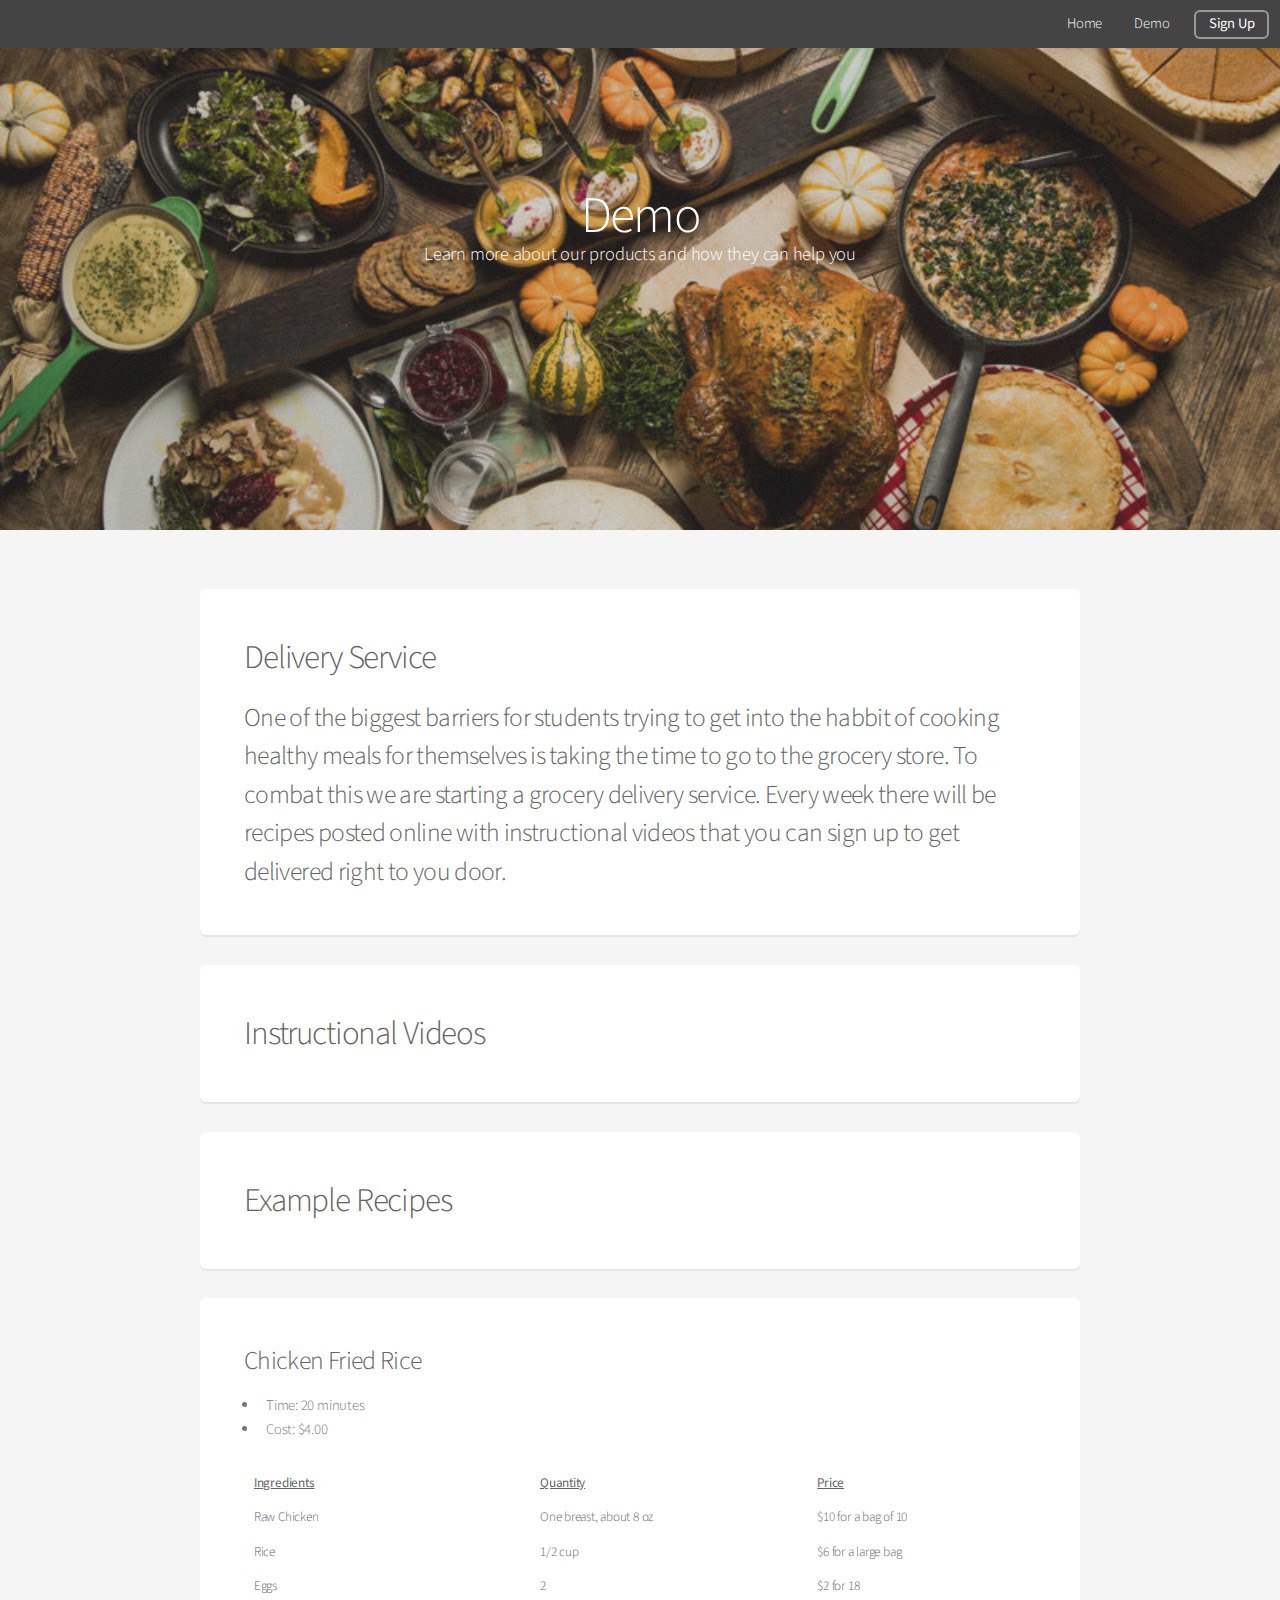
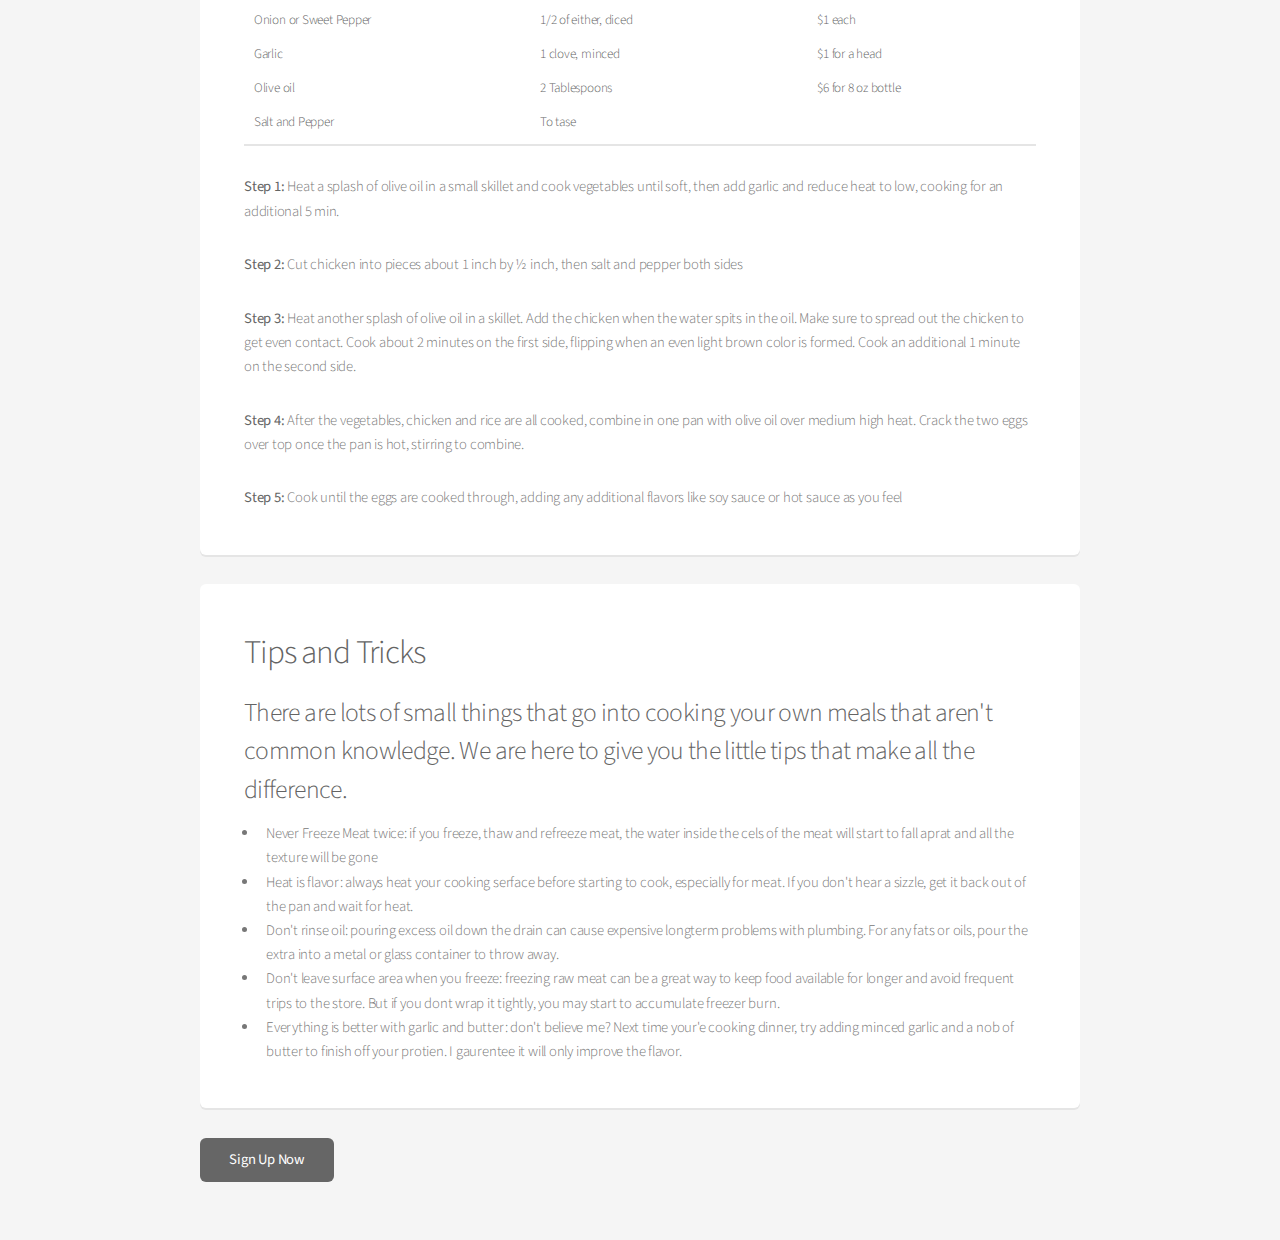
==== commit 16bab5cf: "adding text to demo page" ====
--- a/generic.html
+++ b/generic.html
@@ -35,9 +35,23 @@
 				</section>
 
 			<!-- Main -->
+
 			<section id="main" class="container">
 					<div class="row">
 						<div class="col-12">
+							<section class = "box">
+								<h2>Delivery Service</h2>
+								<h3>One of the biggest barriers for students trying to get into the habbit 
+									of cooking healthy meals for themselves is taking the time to go to the 
+									grocery store. To combat this we are starting a grocery delivery service.
+									Every week there will be recipes posted online with instructional videos that
+									you can sign up to get delivered right to you door. 
+								</h3>
+							</section>
+							<section class = "box">
+								<h2>Instructional Videos</h2>
+							</section>
+							
 
 							<!-- Text -->
 							<section class="box">
@@ -104,6 +118,20 @@
 								<p><strong>Step 4:</strong> After the vegetables, chicken and rice are all cooked, combine in one pan with olive oil over medium high heat. Crack the two eggs over top once the pan is hot, stirring to combine.</p>
 								<p><strong>Step 5:</strong> Cook until the eggs are cooked through, adding any additional flavors like soy sauce or hot sauce as you feel</p>
 							</section>
+							<section class = "box">
+									<h2>Tips and Tricks</h2>
+									<h3>There are lots of small things that go into cooking your own meals that
+										aren't common knowledge. We are here to give you the little tips that make
+										 all the difference.
+									</h3>
+									<ul>
+										<li>Never Freeze Meat twice: if you freeze, thaw and refreeze meat, the water inside the cels of the meat will start to fall aprat and all the texture will be gone</li>
+										<li>Heat is flavor: always heat your cooking serface before starting to cook, especially for meat. If you don't hear a sizzle, get it back out of the pan and wait for heat.</li>
+										<li>Don't rinse oil: pouring excess oil down the drain can cause expensive longterm problems with plumbing. For any fats or oils, pour the extra into a metal or glass container to throw away.</li>
+										<li>Don't leave surface area when you freeze: freezing raw meat can be a great way to keep food available for longer and avoid frequent trips to the store. But if you dont wrap it tightly, you may start to accumulate freezer burn.</li>
+										<li>Everything is better with garlic and butter: don't believe me? Next time your'e cooking dinner, try adding minced garlic and a nob of butter to finish off your protien. I gaurentee it will only improve the flavor.</li>
+									</ul>
+							</section>
 						</div>
 					</div>
 					<a href="signup.html" class="button">Sign Up Now</a>
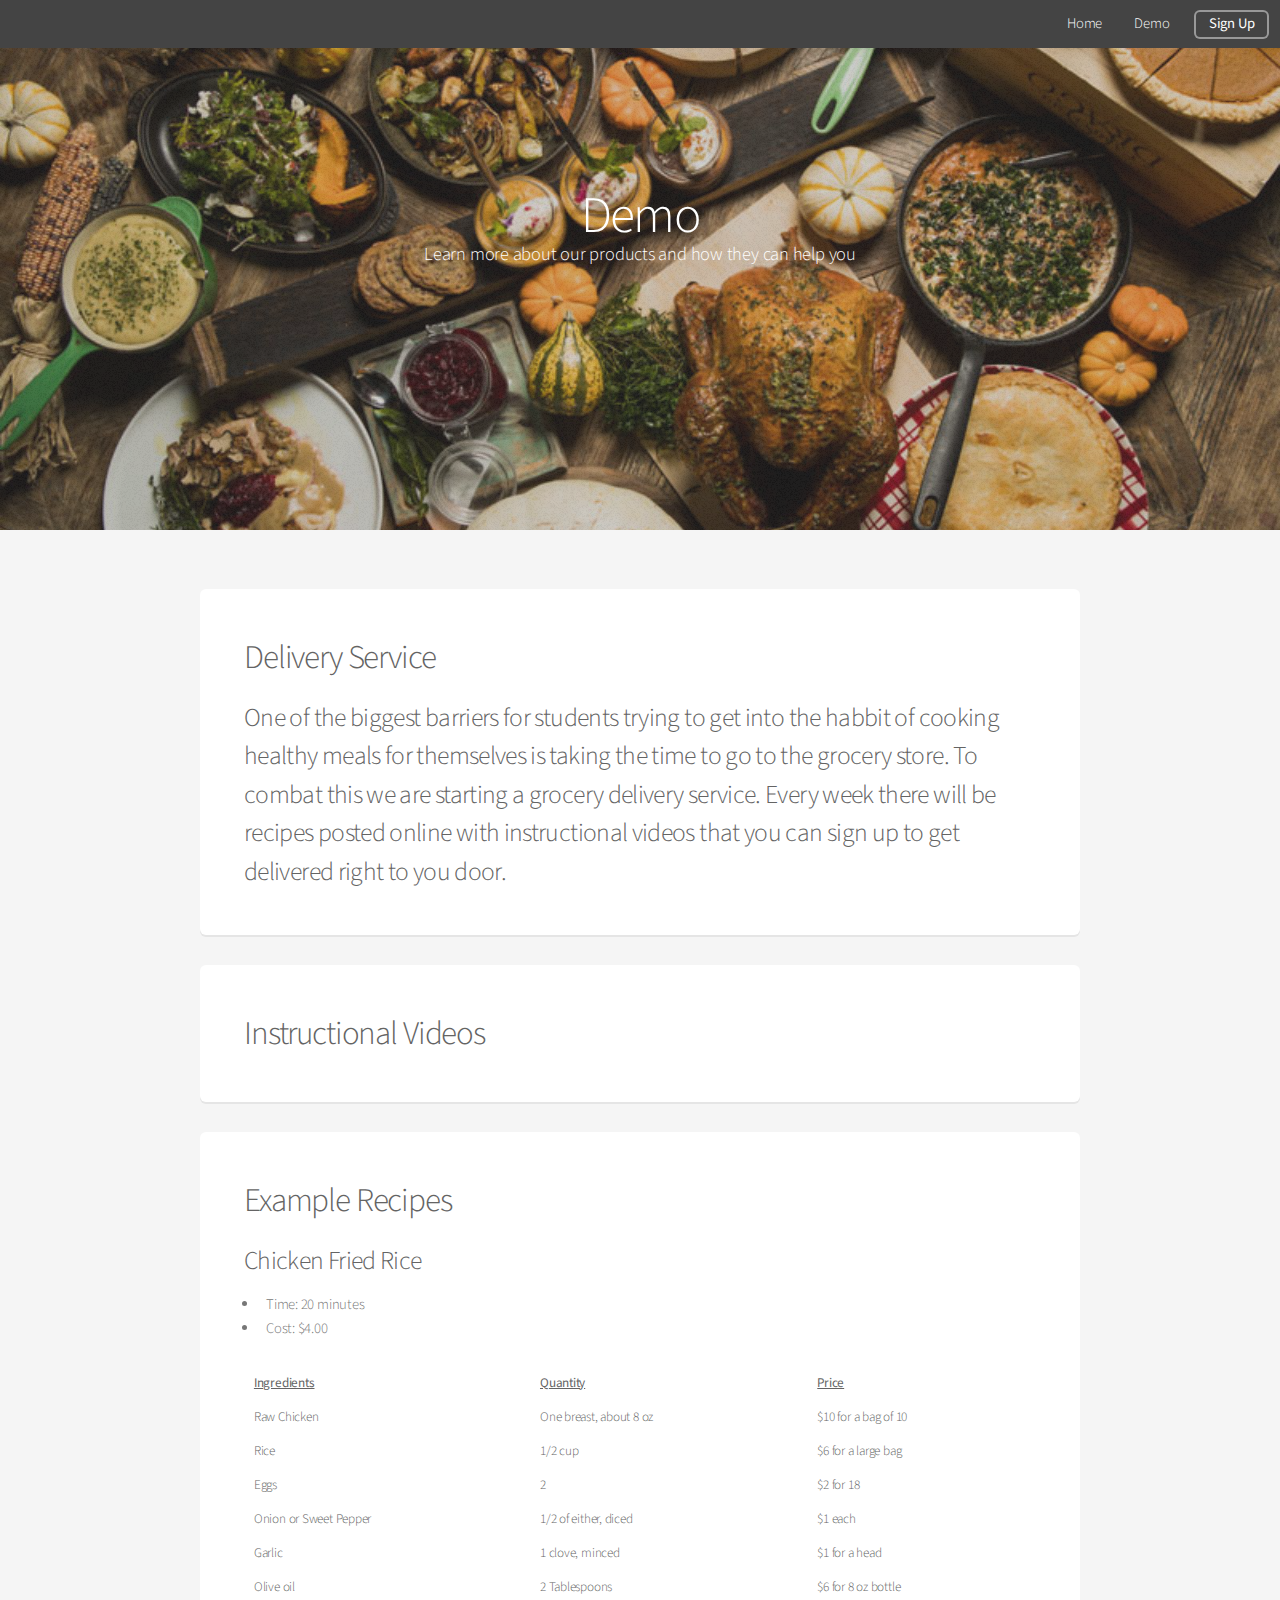
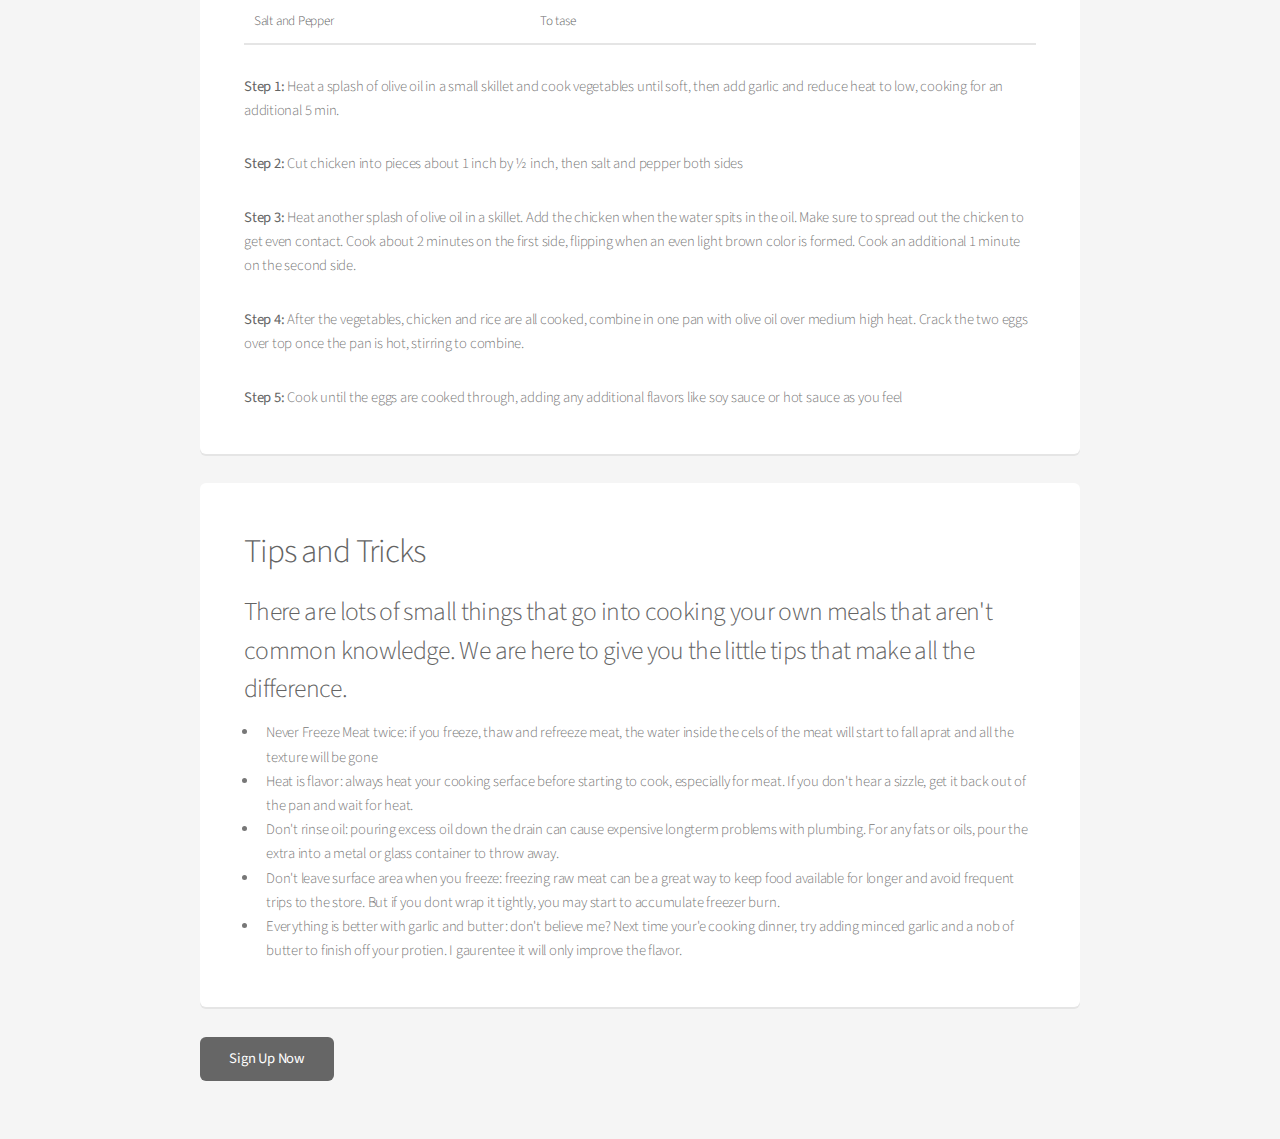
==== commit c2c2b7d6: "changing more from demo" ====
--- a/generic.html
+++ b/generic.html
@@ -54,10 +54,8 @@
 							
 
 							<!-- Text -->
-							<section class="box">
+							<section class ="box">
 								<h2>Example Recipes</h2>
-							</section>
-							<section class ="box">
 								<h3>Chicken Fried Rice</h3>
 								
 								<ul>
